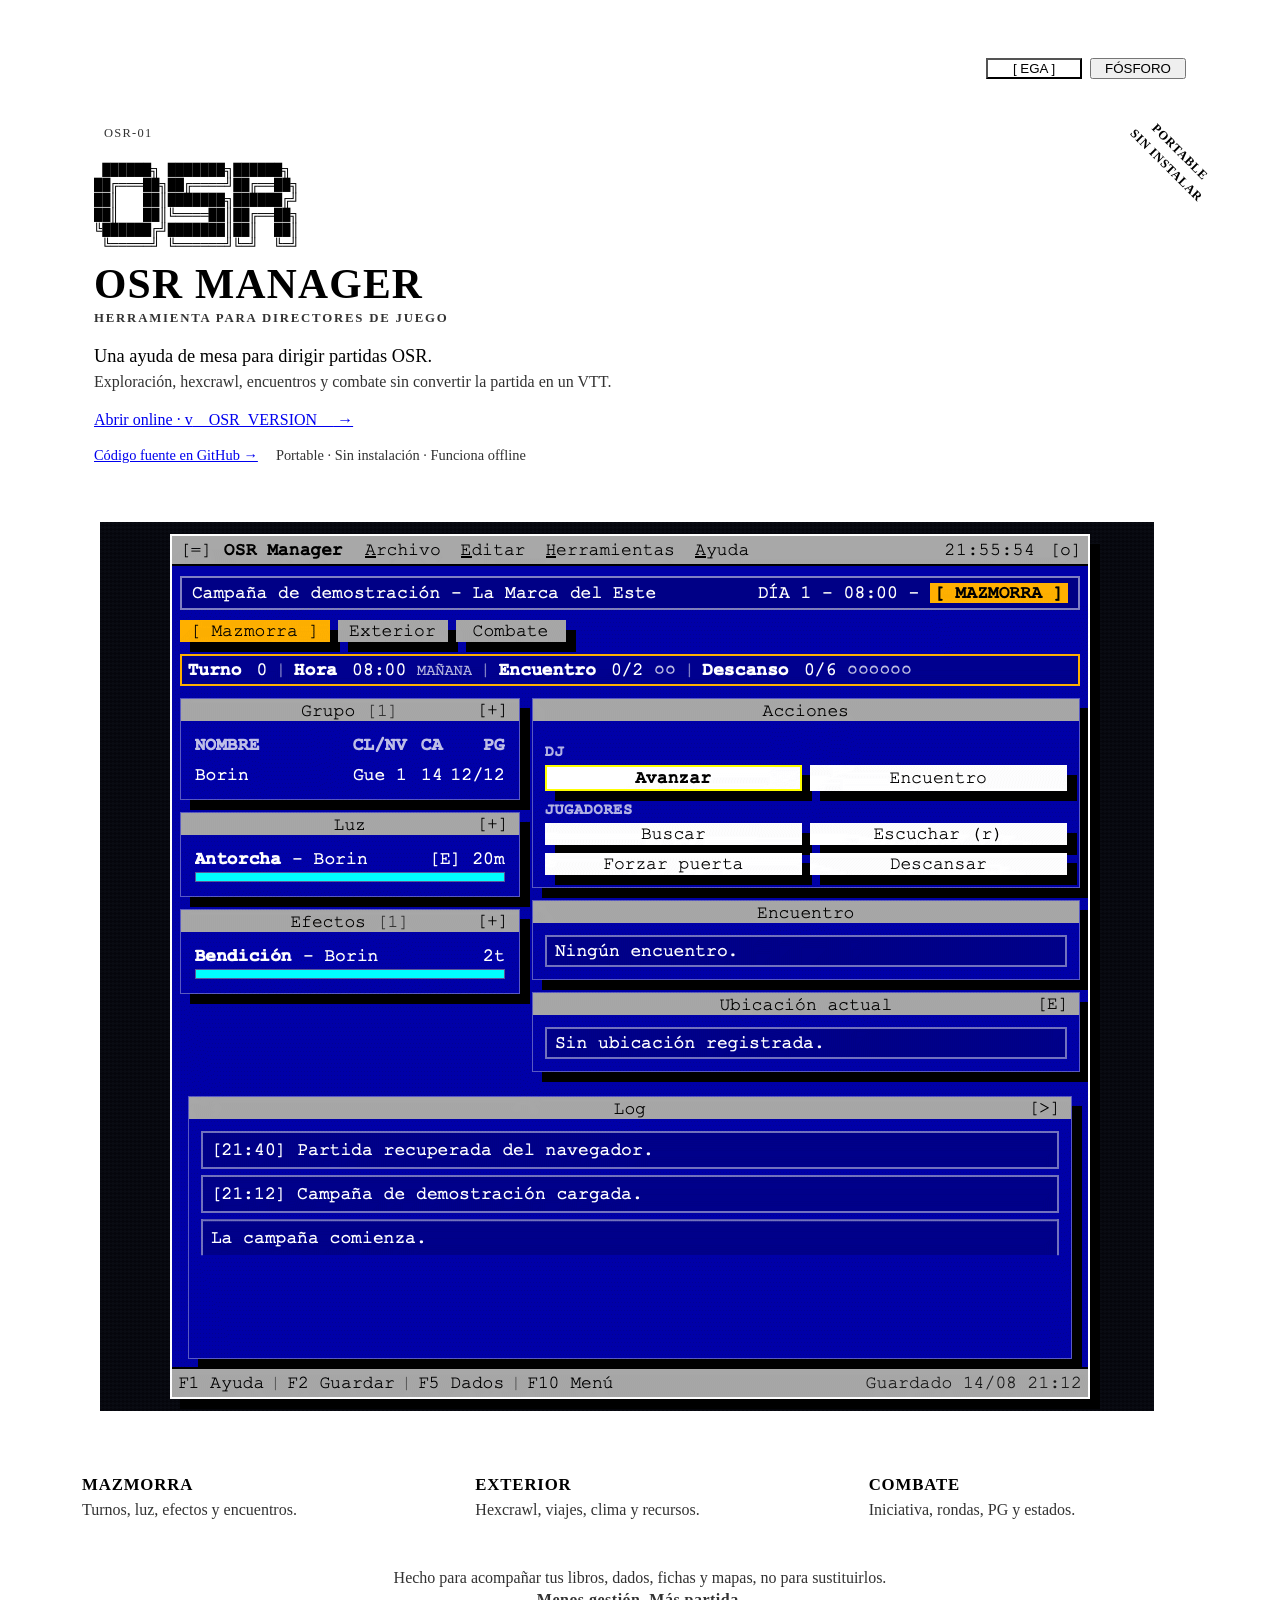
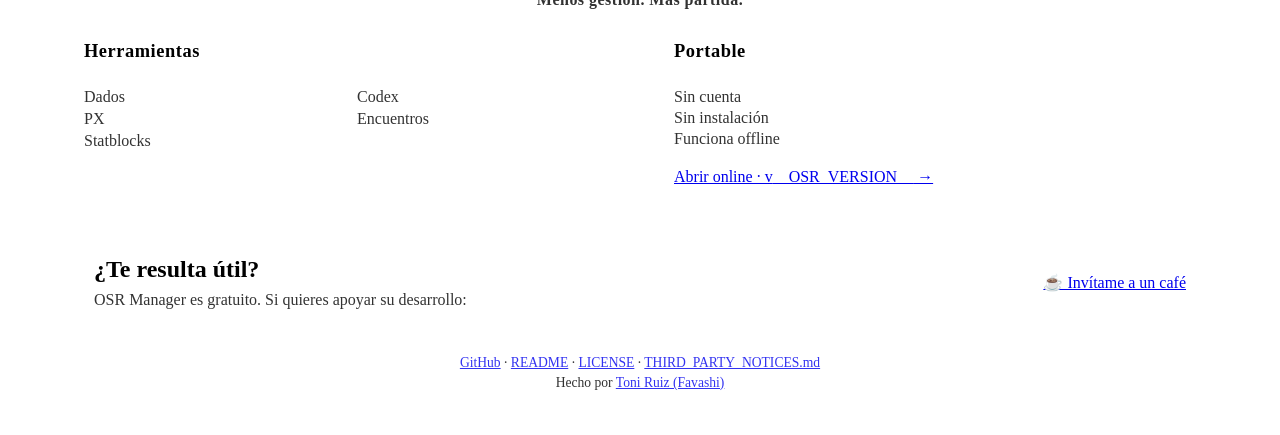
==== site/index.html @ 96caccdf "Statblock Importer, Codex, temas y landing rediseñada - Statblock Importer (js/statblock-parser.js):" ====
<!doctype html>
<html lang="es">
<head>
  <meta charset="utf-8" />
  <meta name="viewport" content="width=device-width, initial-scale=1" />
  <title>OSR Manager</title>
  <meta name="description" content="OSR Manager es una herramienta portable para directores de juego de RPG old-school. Gestiona exploración, hexcrawl, encuentros, combate y recursos desde el navegador, offline y sin instalación." />
  <meta property="og:title" content="OSR Manager" />
  <meta property="og:description" content="Una ayuda de mesa para dirigir partidas OSR. Portable, offline, sin instalación." />
  <meta property="og:type" content="website" />
  <meta property="og:url" content="https://favashi.github.io/osr-manager/" />

  <!-- CSS real de la app (framework TuiCss + variables/temas propios de
       OSR Manager): la landing NO redefine paleta ni componentes, los
       consume directamente. site/css es un symlink a ../css (mismo
       fichero real, cero duplicación) para que esta ruta funcione tanto
       en local (abriendo site/index.html directamente) como en el sitio
       publicado, donde el workflow de Pages copia css/ también a
       ./css/ en la raíz del sitio. -->
  <link rel="stylesheet" href="./css/tui.css" />
  <link rel="stylesheet" href="./css/custom.css" />

  <style>
    /* CSS propio de la landing: SOLO layout/composición. Colores,
       botones, cabeceras de panel y bordes proceden de tui.css/custom.css
       (arriba) vía las mismas variables y clases que usa la aplicación. */

    * { box-sizing: border-box; }

    html { scroll-behavior: smooth; }

    body {
      margin: 0;
      padding: 28px 20px;
      /* Mismo micro-dither DOS/EGA que .app-desktop en custom.css, sobre
         las variables reales (se re-tematiza solo). */
      background-image:
        repeating-linear-gradient(45deg, var(--desktop-tint) 0px, var(--desktop-tint) 1px, transparent 1px, transparent 4px),
        repeating-linear-gradient(-45deg, var(--desktop-tint) 0px, var(--desktop-tint) 1px, transparent 1px, transparent 4px);
      background-size: 4px 4px;
    }

    main { max-width: 1180px; margin: 0 auto; }

    img { max-width: 100%; height: auto; display: block; }

    .footer-row a, .hero-secondary a { text-decoration: underline; }
    a:hover, a:focus-visible { color: var(--focus); }

    /* --- La hoja: un único objeto que estructura toda la página, con el
       mismo marco doble que .tui-fieldset y el fondo real de ventana
       (--app-bg). Las secciones son filas separadas por reglas, no cajas
       sueltas. --- */
    .sheet {
      background: var(--app-bg);
      border: 6px double var(--border);
    }

    .row {
      padding: 30px 44px;
      border-top: 2px solid var(--border);
    }

    .row:first-child { border-top: none; }

    /* Cabecera de sección = misma barra que .tui-panel-header (gris de
       tema, texto oscuro), a sangre con el borde de la fila. */
    .section-title {
      margin: -30px -44px 20px;
      padding: 10px 44px;
      font-size: 1.15em;
      font-weight: bold;
      letter-spacing: 0.03em;
    }

    .lede { margin: 0; opacity: 0.8; }

    .highlight {
      color: var(--focus);
      font-weight: bold;
      letter-spacing: 0.03em;
    }

    .cta-row {
      display: flex;
      flex-wrap: wrap;
      gap: 14px;
      margin: 20px 0 14px;
    }

    /* Oculto por defecto en el fuente: el workflow de Pages quita el
       token "release-only" del atributo class en la copia publicada SOLO
       si ya existe una Release (ver .github/workflows/pages.yml). Sin
       Release todavía, no debe haber un enlace de descarga roto. */
    .release-only { display: none; }

    /* --- Selector de tema: mismo patrón visual que las pestañas de modo
       (.mode-btn), botón real + corchetes vía ::before/::after cuando
       está activo. --- */
    .theme-toggle {
      display: flex;
      justify-content: flex-end;
      gap: 8px;
    }

    .theme-btn { min-width: 96px; }

    .theme-btn.active {
      background: var(--focus) !important;
      color: var(--focus-text) !important;
    }

    .theme-btn.active::before { content: '[ '; }
    .theme-btn.active::after { content: ' ]'; }

    /* --- Hero: portada de módulo, ocupa toda la fila --- */
    .hero {
      position: relative;
      overflow: hidden;
      padding-top: 54px;
    }

    .module-code {
      position: absolute;
      top: 14px;
      left: 44px;
      border: 1px solid var(--border);
      padding: 3px 10px;
      font-size: 0.78em;
      letter-spacing: 0.1em;
      opacity: 0.8;
    }

    .ribbon {
      position: absolute;
      top: 26px;
      right: -58px;
      width: 230px;
      transform: rotate(45deg);
      background: var(--focus);
      color: var(--focus-text);
      text-align: center;
      font-size: 0.78em;
      font-weight: bold;
      letter-spacing: 0.06em;
      line-height: 1.5;
      padding: 5px 0;
      border-top: 2px solid var(--focus-text);
      border-bottom: 2px solid var(--focus-text);
    }

    .logo {
      font-size: 1.05em;
      line-height: 1.1;
      white-space: pre;
      margin: 0 0 10px;
      color: var(--focus);
    }

    h1 {
      margin: 0 0 4px;
      font-size: 2.6em;
      font-weight: bold;
      letter-spacing: 0.03em;
      line-height: 1.05;
    }

    .subtitle-tag {
      text-transform: uppercase;
      letter-spacing: 0.14em;
      font-size: 0.8em;
      font-weight: bold;
      opacity: 0.8;
      margin: 0 0 20px;
    }

    .tagline {
      margin: 0 0 6px;
      font-size: 1.15em;
    }

    .tagline-sub {
      margin: 0;
      max-width: 560px;
      opacity: 0.8;
    }

    .hero-secondary {
      display: flex;
      flex-wrap: wrap;
      align-items: baseline;
      gap: 6px 18px;
      margin: 18px 0 0;
      font-size: 0.9em;
    }

    .version-line { opacity: 0.8; }

    /* --- Captura principal: conectada al Hero, sin margen propio --- */
    .shot-row { padding-top: 22px; padding-bottom: 30px; }

    .shot-frame {
      border: 6px double var(--border);
      padding: 6px;
    }

    .shot-inner { border: 1px solid var(--border); }

    /* --- Modos: fila a todo lo ancho, columnas separadas por líneas.
       Único sitio de la página con color por modo (--mode-*). --- */
    .mode-row { padding: 0; }

    .mode-grid {
      display: grid;
      grid-template-columns: repeat(3, 1fr);
    }

    .mode-col {
      padding: 28px 32px;
      border-left: 2px solid var(--border);
      box-shadow: inset 0 4px 0 0 var(--mode-color);
    }

    .mode-col:first-child { border-left: none; }

    .mode-col h3 {
      margin: 0 0 6px;
      font-size: 1.05em;
      letter-spacing: 0.05em;
      text-transform: uppercase;
      font-weight: bold;
      color: var(--mode-color);
    }

    .mode-col p { margin: 0; opacity: 0.8; }

    .mode-dungeon { --mode-color: var(--mode-dungeon); }
    .mode-wilderness { --mode-color: var(--mode-wilderness); }
    .mode-combat { --mode-color: var(--mode-combat); }

    /* --- Filosofía: franja fina --- */
    .philosophy-row { padding: 22px 44px; text-align: center; }
    .philosophy-row p { margin: 0 0 4px; opacity: 0.8; }
    .philosophy-row p:last-child { margin-bottom: 0; }

    /* --- Herramientas + Portable: unificadas en una sola fila, 2 col --- */
    .split-row { padding: 0; }

    .split-grid {
      display: grid;
      grid-template-columns: 1fr 1fr;
    }

    .split-col { padding: 26px 34px; }

    .split-col + .split-col { border-left: 2px solid var(--border); }

    .split-col .section-title { margin: -26px -34px 16px; padding: 10px 34px; }

    ul.tool-list {
      list-style: none;
      margin: 0;
      padding: 0;
      opacity: 0.8;
      columns: 2;
      column-gap: 24px;
    }

    ul.tool-list li { margin-bottom: 4px; }

    ul.portable-list {
      list-style: none;
      margin: 0 0 4px;
      padding: 0;
      opacity: 0.8;
    }

    ul.portable-list li { margin-bottom: 3px; }

    /* --- Apoya el proyecto --- */
    .support-row {
      display: flex;
      flex-wrap: wrap;
      align-items: center;
      justify-content: space-between;
      gap: 14px;
      border-top: 6px double var(--border);
    }
    .support-text h2 { margin: 0 0 8px; }

    /* --- Footer --- */
    .footer-row { padding: 16px 44px; font-size: 0.85em; text-align: center; }
    .footer-row p { margin: 0 0 4px; opacity: 0.8; }
    .footer-row p:last-child { margin-bottom: 0; }

    @media (max-width: 900px) {
      main { max-width: 100%; }
      .row { padding: 24px 28px; }
      .section-title { margin: -24px -28px 20px; padding: 10px 28px; }
      .split-col { padding: 22px 28px; }
      .split-col .section-title { margin: -22px -28px 16px; padding: 10px 28px; }
      .hero { padding-top: 50px; }
      h1 { font-size: 2.1em; }
      .ribbon { right: -54px; width: 210px; }
    }

    @media (max-width: 760px) {
      .split-grid { grid-template-columns: 1fr; }
      .split-col + .split-col { border-left: none; border-top: 2px solid var(--border); }
      ul.tool-list { columns: 1; }
    }

    @media (max-width: 640px) {
      .mode-grid { grid-template-columns: 1fr; }
      .mode-col { border-left: none; border-top: 2px solid var(--border); }
      .mode-col:first-child { border-top: none; }
      .support-row { flex-direction: column; align-items: flex-start; text-align: left; }
    }

    @media (max-width: 520px) {
      .row { padding: 20px 18px; }
      .section-title { margin: -20px -18px 16px; padding: 8px 18px; }
      .split-col { padding: 18px 18px; }
      .split-col .section-title { margin: -18px -18px 14px; padding: 8px 18px; }
      .hero { padding-top: 46px; }
      h1 { font-size: 1.7em; }
      .module-code { left: 18px; font-size: 0.68em; }
      .ribbon { top: 18px; right: -60px; width: 190px; font-size: 0.68em; }
      .cta-row { flex-direction: column; align-items: stretch; }
      .cta-row .tui-button { text-align: center; }
      .theme-toggle { justify-content: center; }
    }
  </style>

  <script>
    // Aplica el tema guardado antes del primer pintado (mismo patrón e
    // idéntica clave de localStorage que index.html; landing y app
    // comparten origen en el sitio publicado, así que comparten
    // preferencia). No sincroniza con la copia portable (file://):
    // localStorage es propio de cada origen.
    (function () {
      var VALID_THEMES = ['ega-blue', 'amber', 'green', 'mono', 'cga', 'phosphor'];
      try {
        var raw = localStorage.getItem('osr-manager-preferences');
        var theme = raw ? JSON.parse(raw).theme : null;
        document.documentElement.dataset.theme = VALID_THEMES.indexOf(theme) !== -1 ? theme : 'ega-blue';
      } catch (error) {
        document.documentElement.dataset.theme = 'ega-blue';
      }
    })();
  </script>
</head>
<body>
  <main>
    <div class="sheet">

      <div class="row">
        <div class="theme-toggle" role="group" aria-label="Tema visual">
          <button type="button" class="tui-button white-168 theme-btn" data-theme-choice="ega-blue">EGA</button>
          <button type="button" class="tui-button white-168 theme-btn" data-theme-choice="phosphor">FÓSFORO</button>
        </div>
      </div>

      <div class="row hero">
        <div class="module-code">OSR-01</div>
        <div class="ribbon">PORTABLE<br />SIN INSTALAR</div>

        <pre class="logo"> ██████╗ ███████╗██████╗
██╔═══██╗██╔════╝██╔══██╗
██║   ██║███████╗██████╔╝
██║   ██║╚════██║██╔══██╗
╚██████╔╝███████║██║  ██║
 ╚═════╝ ╚══════╝╚═╝  ╚═╝</pre>
        <h1>OSR MANAGER</h1>
        <p class="subtitle-tag">Herramienta para directores de juego</p>
        <p class="tagline">Una ayuda de mesa para dirigir partidas OSR.</p>
        <p class="tagline-sub">Exploración, hexcrawl, encuentros y combate sin convertir la partida en un VTT.</p>

        <div class="cta-row">
          <a class="tui-button white-255 black-255-text btn-primary" href="./app/">Abrir online · v<span>__OSR_VERSION__</span> →</a>
          <a class="tui-button white-255 black-255-text release-only" href="https://github.com/Favashi/osr-manager/releases/latest/download/osr-manager.zip">Descargar ZIP · v<span>__OSR_VERSION__</span> ↓</a>
        </div>
        <p class="hero-secondary">
          <a href="https://github.com/Favashi/osr-manager">Código fuente en GitHub →</a>
          <span class="version-line">Portable · Sin instalación · Funciona offline</span>
        </p>
      </div>

      <div class="row shot-row">
        <div class="shot-frame">
          <div class="shot-inner">
            <img src="./screenshots/mazmorra.png" alt="OSR Manager en modo Mazmorra, mostrando turno, luz, efectos y encuentro" loading="lazy" />
          </div>
        </div>
      </div>

      <div class="row mode-row">
        <div class="mode-grid">
          <div class="mode-col mode-dungeon">
            <h3>Mazmorra</h3>
            <p>Turnos, luz, efectos y encuentros.</p>
          </div>
          <div class="mode-col mode-wilderness">
            <h3>Exterior</h3>
            <p>Hexcrawl, viajes, clima y recursos.</p>
          </div>
          <div class="mode-col mode-combat">
            <h3>Combate</h3>
            <p>Iniciativa, rondas, PG y estados.</p>
          </div>
        </div>
      </div>

      <div class="row philosophy-row">
        <p>Hecho para acompañar tus libros, dados, fichas y mapas, no para sustituirlos.</p>
        <p class="highlight">Menos gestión. Más partida.</p>
      </div>

      <div class="row split-row">
        <div class="split-grid">
          <div class="split-col">
            <h2 class="tui-panel-header section-title">Herramientas</h2>
            <ul class="tool-list">
              <li>Dados</li>
              <li>PX</li>
              <li>Statblocks</li>
              <li>Codex</li>
              <li>Encuentros</li>
            </ul>
          </div>
          <div class="split-col">
            <h2 class="tui-panel-header section-title">Portable</h2>
            <ul class="portable-list">
              <li>Sin cuenta</li>
              <li>Sin instalación</li>
              <li>Funciona offline</li>
            </ul>
            <div class="cta-row">
              <a class="tui-button white-255 black-255-text btn-primary" href="./app/">Abrir online · v<span>__OSR_VERSION__</span> →</a>
              <a class="tui-button white-255 black-255-text release-only" href="https://github.com/Favashi/osr-manager/releases/latest/download/osr-manager.zip">Descargar ZIP · v<span>__OSR_VERSION__</span> ↓</a>
            </div>
          </div>
        </div>
      </div>

      <div class="row support-row">
        <div class="support-text">
          <h2>¿Te resulta útil?</h2>
          <p class="lede">OSR Manager es gratuito. Si quieres apoyar su desarrollo:</p>
        </div>
        <a class="tui-button white-255 black-255-text" href="https://buymeacoffee.com/toniruiz">☕ Invítame a un café</a>
      </div>

      <div class="row footer-row">
        <p><a href="https://github.com/Favashi/osr-manager">GitHub</a> · <a href="https://github.com/Favashi/osr-manager/blob/main/README.md">README</a> · <a href="https://github.com/Favashi/osr-manager/blob/main/LICENSE">LICENSE</a> · <a href="https://github.com/Favashi/osr-manager/blob/main/THIRD_PARTY_NOTICES.md">THIRD_PARTY_NOTICES.md</a></p>
        <p>Hecho por <a href="https://github.com/Favashi">Toni Ruiz (Favashi)</a></p>
      </div>

    </div>
  </main>

  <script>
    (function () {
      var PREFERENCES_KEY = 'osr-manager-preferences';

      function loadPreferences() {
        try {
          var raw = localStorage.getItem(PREFERENCES_KEY);
          return raw ? JSON.parse(raw) : {};
        } catch (error) {
          return {};
        }
      }

      function savePreferences(preferences) {
        try {
          localStorage.setItem(PREFERENCES_KEY, JSON.stringify(preferences || {}));
        } catch (error) {
          // localStorage puede no estar disponible (privado/bloqueado): el
          // toggle sigue funcionando para esta visita, solo no persiste.
        }
      }

      function applyTheme(themeId) {
        document.documentElement.dataset.theme = themeId;
        var buttons = document.querySelectorAll('.theme-btn');
        for (var i = 0; i < buttons.length; i++) {
          var isActive = buttons[i].getAttribute('data-theme-choice') === themeId;
          buttons[i].classList.toggle('active', isActive);
        }
      }

      var toggleButtons = document.querySelectorAll('.theme-btn');
      for (var i = 0; i < toggleButtons.length; i++) {
        toggleButtons[i].addEventListener('click', function () {
          var themeId = this.getAttribute('data-theme-choice');
          var preferences = loadPreferences();
          preferences.theme = themeId;
          savePreferences(preferences);
          applyTheme(themeId);
        });
      }

      applyTheme(document.documentElement.dataset.theme);
    })();
  </script>
</body>
</html>
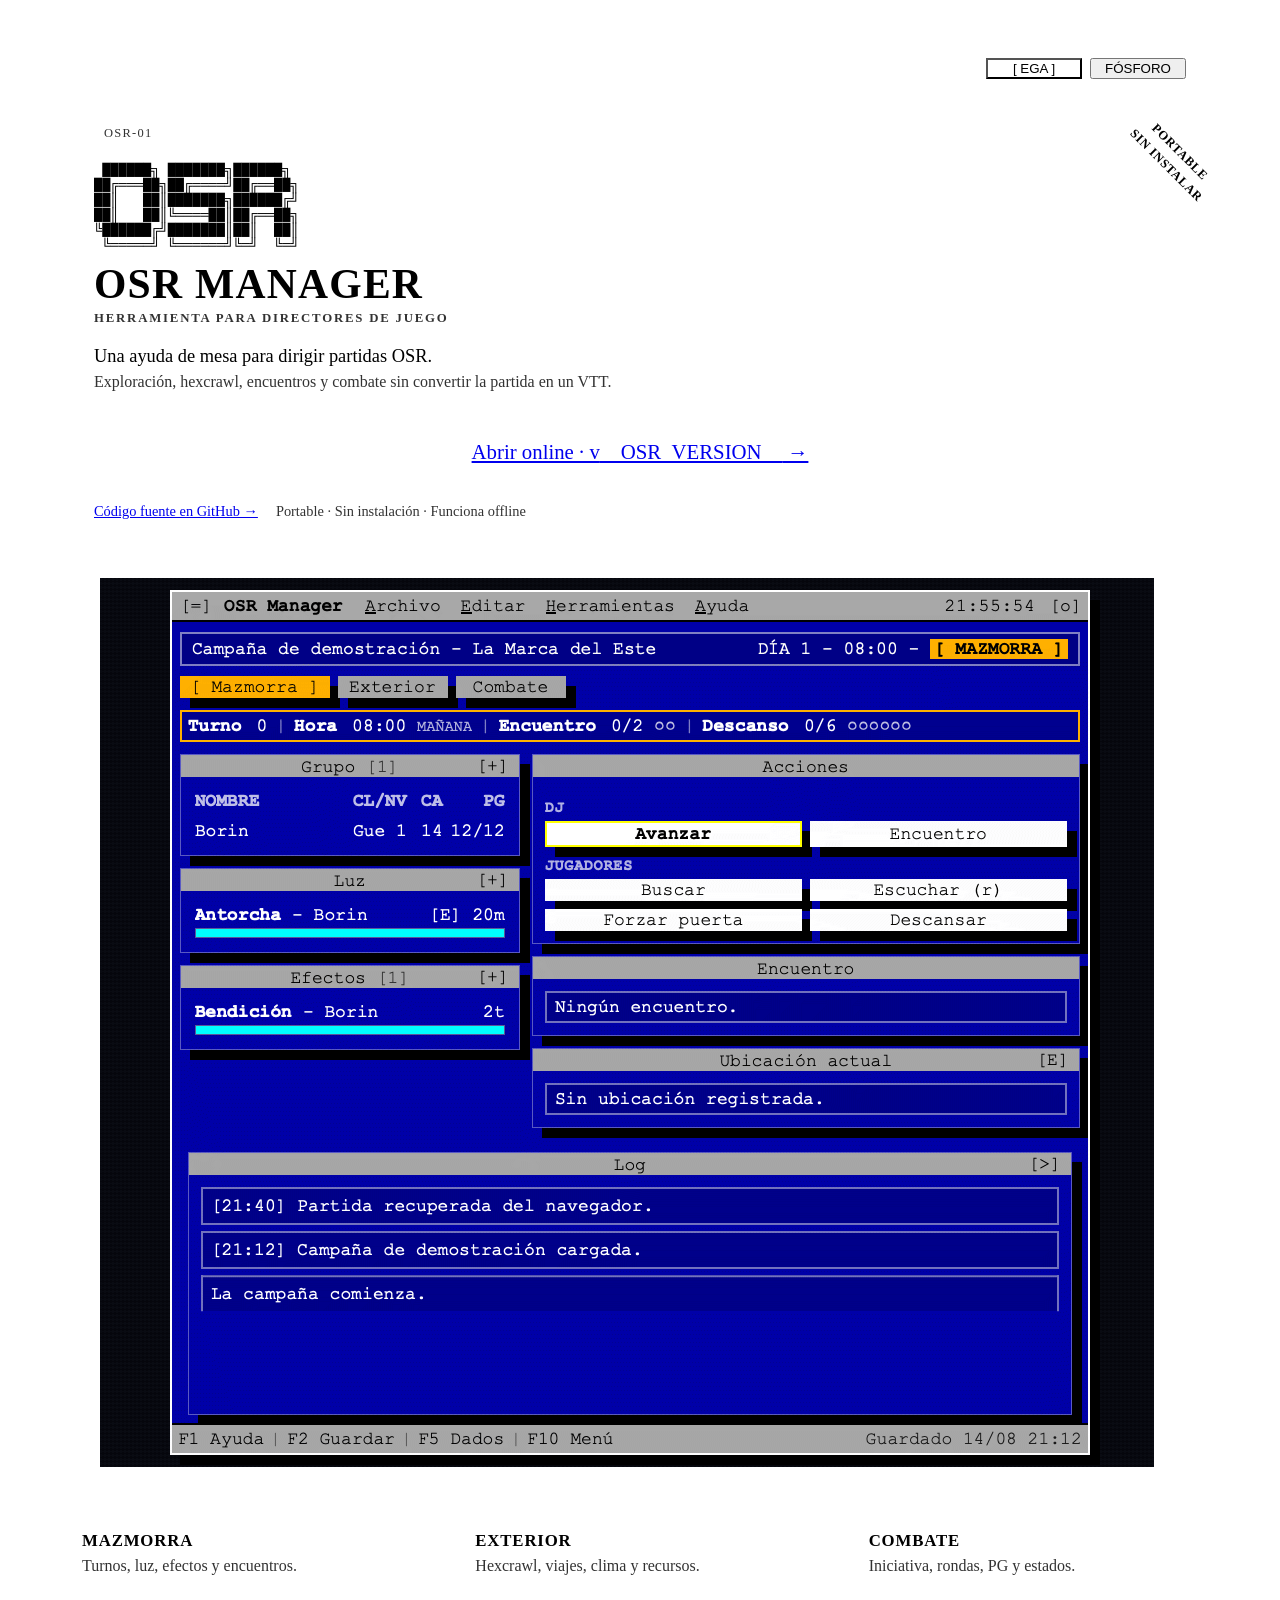
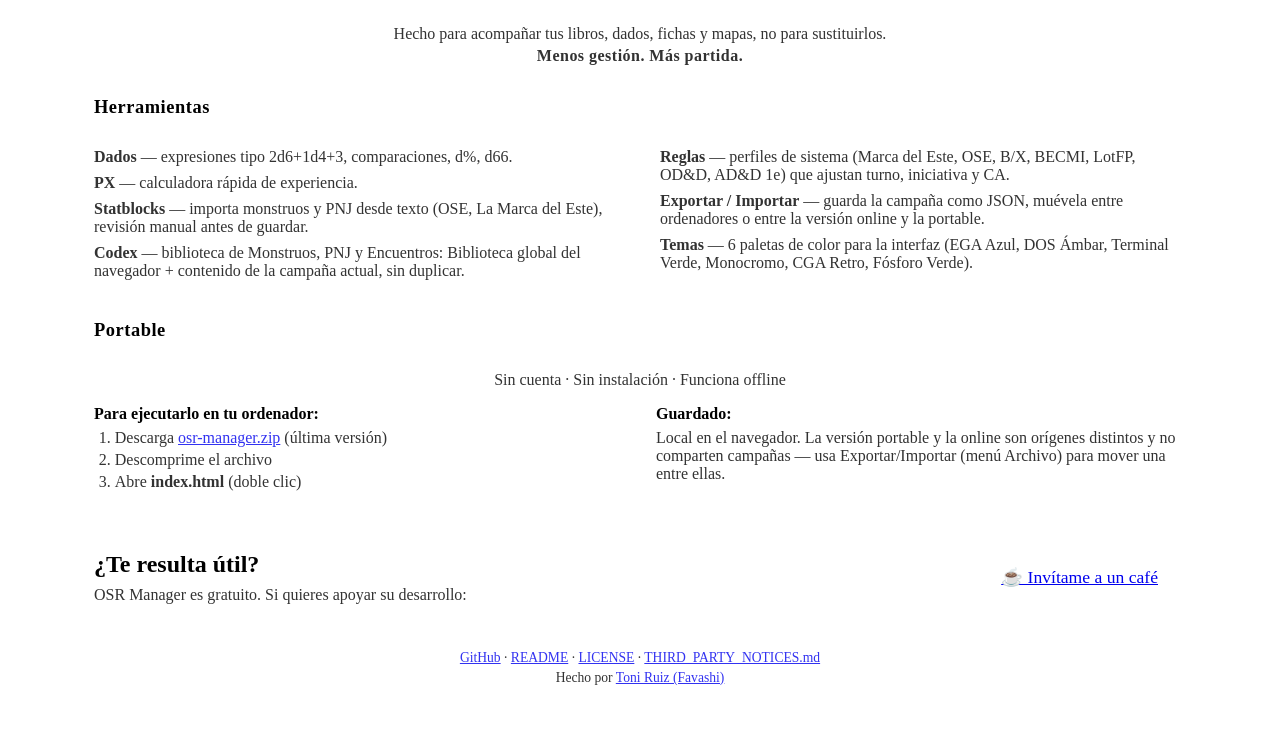
==== commit 9eb797b2: "Simplifica el input de versión del workflow y pule la landing - El workflow ya no pide la versión a " ====
--- a/site/index.html
+++ b/site/index.html
@@ -44,7 +44,7 @@
 
     img { max-width: 100%; height: auto; display: block; }
 
-    .footer-row a, .hero-secondary a { text-decoration: underline; }
+    .footer-row a, .hero-secondary a, .portable-steps a { text-decoration: underline; }
     a:hover, a:focus-visible { color: var(--focus); }
 
     /* --- La hoja: un único objeto que estructura toda la página, con el
@@ -84,8 +84,14 @@
     .cta-row {
       display: flex;
       flex-wrap: wrap;
-      gap: 14px;
-      margin: 20px 0 14px;
+      justify-content: center;
+      gap: 40px;
+      margin: 30px 0 20px;
+    }
+
+    .hero .cta-row .tui-button {
+      padding: 19px 36px;
+      font-size: 1.3em;
     }
 
     /* Oculto por defecto en el fuente: el workflow de Pages quita el
@@ -243,39 +249,60 @@
     .philosophy-row p { margin: 0 0 4px; opacity: 0.8; }
     .philosophy-row p:last-child { margin-bottom: 0; }
 
-    /* --- Herramientas + Portable: unificadas en una sola fila, 2 col --- */
-    .split-row { padding: 0; }
-
-    .split-grid {
-      display: grid;
-      grid-template-columns: 1fr 1fr;
-    }
-
-    .split-col { padding: 26px 34px; }
-
-    .split-col + .split-col { border-left: 2px solid var(--border); }
-
-    .split-col .section-title { margin: -26px -34px 16px; padding: 10px 34px; }
-
+    /* --- Herramientas y Portable: filas independientes, cada una a su
+       propia altura (evita el desequilibrio de forzarlas a 2 columnas
+       de igual alto con contenido de longitud distinta). --- */
     ul.tool-list {
       list-style: none;
       margin: 0;
       padding: 0;
+      columns: 2;
+      column-gap: 40px;
+    }
+
+    ul.tool-list li {
+      margin-bottom: 8px;
       opacity: 0.8;
-      columns: 2;
-      column-gap: 24px;
-    }
-
-    ul.tool-list li { margin-bottom: 4px; }
-
-    ul.portable-list {
-      list-style: none;
-      margin: 0 0 4px;
-      padding: 0;
+      break-inside: avoid;
+    }
+
+    ul.tool-list li:last-child { margin-bottom: 0; }
+
+    ul.tool-list strong { opacity: 1; }
+
+    .portable-badges {
+      margin: 0 0 16px;
       opacity: 0.8;
-    }
-
-    ul.portable-list li { margin-bottom: 3px; }
+      text-align: center;
+    }
+
+    .portable-steps-label {
+      margin: 0 0 6px;
+      font-weight: bold;
+    }
+
+    ol.portable-steps {
+      margin: 0;
+      padding-left: 1.3em;
+      opacity: 0.8;
+    }
+
+    ol.portable-steps li { margin-bottom: 4px; }
+    ol.portable-steps li:last-child { margin-bottom: 0; }
+
+    ol.portable-steps code {
+      font-family: inherit;
+      font-weight: bold;
+      opacity: 1;
+    }
+
+    .portable-grid {
+      display: grid;
+      grid-template-columns: 1fr 1fr;
+      gap: 32px;
+    }
+
+    .portable-grid .lede { opacity: 0.8; }
 
     /* --- Apoya el proyecto --- */
     .support-row {
@@ -288,6 +315,14 @@
     }
     .support-text h2 { margin: 0 0 8px; }
 
+    .support-row .tui-button {
+      /* Encoge de forma fluida al estrechar el viewport, para quedarse
+         en la misma línea que el texto el mayor tiempo posible — solo
+         cae a su propia línea centrada en el apilado móvil (≤640px). */
+      padding: clamp(9px, 1.8vw, 14px) clamp(16px, 3vw, 28px);
+      font-size: clamp(0.85em, 1.6vw + 0.5em, 1.1em);
+    }
+
     /* --- Footer --- */
     .footer-row { padding: 16px 44px; font-size: 0.85em; text-align: center; }
     .footer-row p { margin: 0 0 4px; opacity: 0.8; }
@@ -297,37 +332,33 @@
       main { max-width: 100%; }
       .row { padding: 24px 28px; }
       .section-title { margin: -24px -28px 20px; padding: 10px 28px; }
-      .split-col { padding: 22px 28px; }
-      .split-col .section-title { margin: -22px -28px 16px; padding: 10px 28px; }
       .hero { padding-top: 50px; }
       h1 { font-size: 2.1em; }
       .ribbon { right: -54px; width: 210px; }
     }
 
     @media (max-width: 760px) {
-      .split-grid { grid-template-columns: 1fr; }
-      .split-col + .split-col { border-left: none; border-top: 2px solid var(--border); }
       ul.tool-list { columns: 1; }
+      .portable-grid { grid-template-columns: 1fr; gap: 20px; }
     }
 
     @media (max-width: 640px) {
       .mode-grid { grid-template-columns: 1fr; }
       .mode-col { border-left: none; border-top: 2px solid var(--border); }
       .mode-col:first-child { border-top: none; }
-      .support-row { flex-direction: column; align-items: flex-start; text-align: left; }
+      .support-row { flex-direction: column; align-items: center; text-align: center; }
     }
 
     @media (max-width: 520px) {
       .row { padding: 20px 18px; }
       .section-title { margin: -20px -18px 16px; padding: 8px 18px; }
-      .split-col { padding: 18px 18px; }
-      .split-col .section-title { margin: -18px -18px 14px; padding: 8px 18px; }
       .hero { padding-top: 46px; }
       h1 { font-size: 1.7em; }
       .module-code { left: 18px; font-size: 0.68em; }
       .ribbon { top: 18px; right: -60px; width: 190px; font-size: 0.68em; }
       .cta-row { flex-direction: column; align-items: stretch; }
       .cta-row .tui-button { text-align: center; }
+      .hero .cta-row .tui-button { padding: 16px 20px; font-size: 1.1em; }
       .theme-toggle { justify-content: center; }
     }
   </style>
@@ -416,29 +447,34 @@
         <p class="highlight">Menos gestión. Más partida.</p>
       </div>
 
-      <div class="row split-row">
-        <div class="split-grid">
-          <div class="split-col">
-            <h2 class="tui-panel-header section-title">Herramientas</h2>
-            <ul class="tool-list">
-              <li>Dados</li>
-              <li>PX</li>
-              <li>Statblocks</li>
-              <li>Codex</li>
-              <li>Encuentros</li>
-            </ul>
+      <div class="row">
+        <h2 class="tui-panel-header section-title">Herramientas</h2>
+        <ul class="tool-list">
+          <li><strong>Dados</strong> — expresiones tipo 2d6+1d4+3, comparaciones, d%, d66.</li>
+          <li><strong>PX</strong> — calculadora rápida de experiencia.</li>
+          <li><strong>Statblocks</strong> — importa monstruos y PNJ desde texto (OSE, La Marca del Este), revisión manual antes de guardar.</li>
+          <li><strong>Codex</strong> — biblioteca de Monstruos, PNJ y Encuentros: Biblioteca global del navegador + contenido de la campaña actual, sin duplicar.</li>
+          <li><strong>Reglas</strong> — perfiles de sistema (Marca del Este, OSE, B/X, BECMI, LotFP, OD&amp;D, AD&amp;D 1e) que ajustan turno, iniciativa y CA.</li>
+          <li><strong>Exportar / Importar</strong> — guarda la campaña como JSON, muévela entre ordenadores o entre la versión online y la portable.</li>
+          <li><strong>Temas</strong> — 6 paletas de color para la interfaz (EGA Azul, DOS Ámbar, Terminal Verde, Monocromo, CGA Retro, Fósforo Verde).</li>
+        </ul>
+      </div>
+
+      <div class="row">
+        <h2 class="tui-panel-header section-title">Portable</h2>
+        <p class="portable-badges">Sin cuenta · Sin instalación · Funciona offline</p>
+        <div class="portable-grid">
+          <div>
+            <p class="portable-steps-label">Para ejecutarlo en tu ordenador:</p>
+            <ol class="portable-steps">
+              <li>Descarga <a href="https://github.com/Favashi/osr-manager/releases">osr-manager.zip</a> (última versión)</li>
+              <li>Descomprime el archivo</li>
+              <li>Abre <code>index.html</code> (doble clic)</li>
+            </ol>
           </div>
-          <div class="split-col">
-            <h2 class="tui-panel-header section-title">Portable</h2>
-            <ul class="portable-list">
-              <li>Sin cuenta</li>
-              <li>Sin instalación</li>
-              <li>Funciona offline</li>
-            </ul>
-            <div class="cta-row">
-              <a class="tui-button white-255 black-255-text btn-primary" href="./app/">Abrir online · v<span>__OSR_VERSION__</span> →</a>
-              <a class="tui-button white-255 black-255-text release-only" href="https://github.com/Favashi/osr-manager/releases/latest/download/osr-manager.zip">Descargar ZIP · v<span>__OSR_VERSION__</span> ↓</a>
-            </div>
+          <div>
+            <p class="portable-steps-label">Guardado:</p>
+            <p class="lede">Local en el navegador. La versión portable y la online son orígenes distintos y no comparten campañas — usa Exportar/Importar (menú Archivo) para mover una entre ellas.</p>
           </div>
         </div>
       </div>
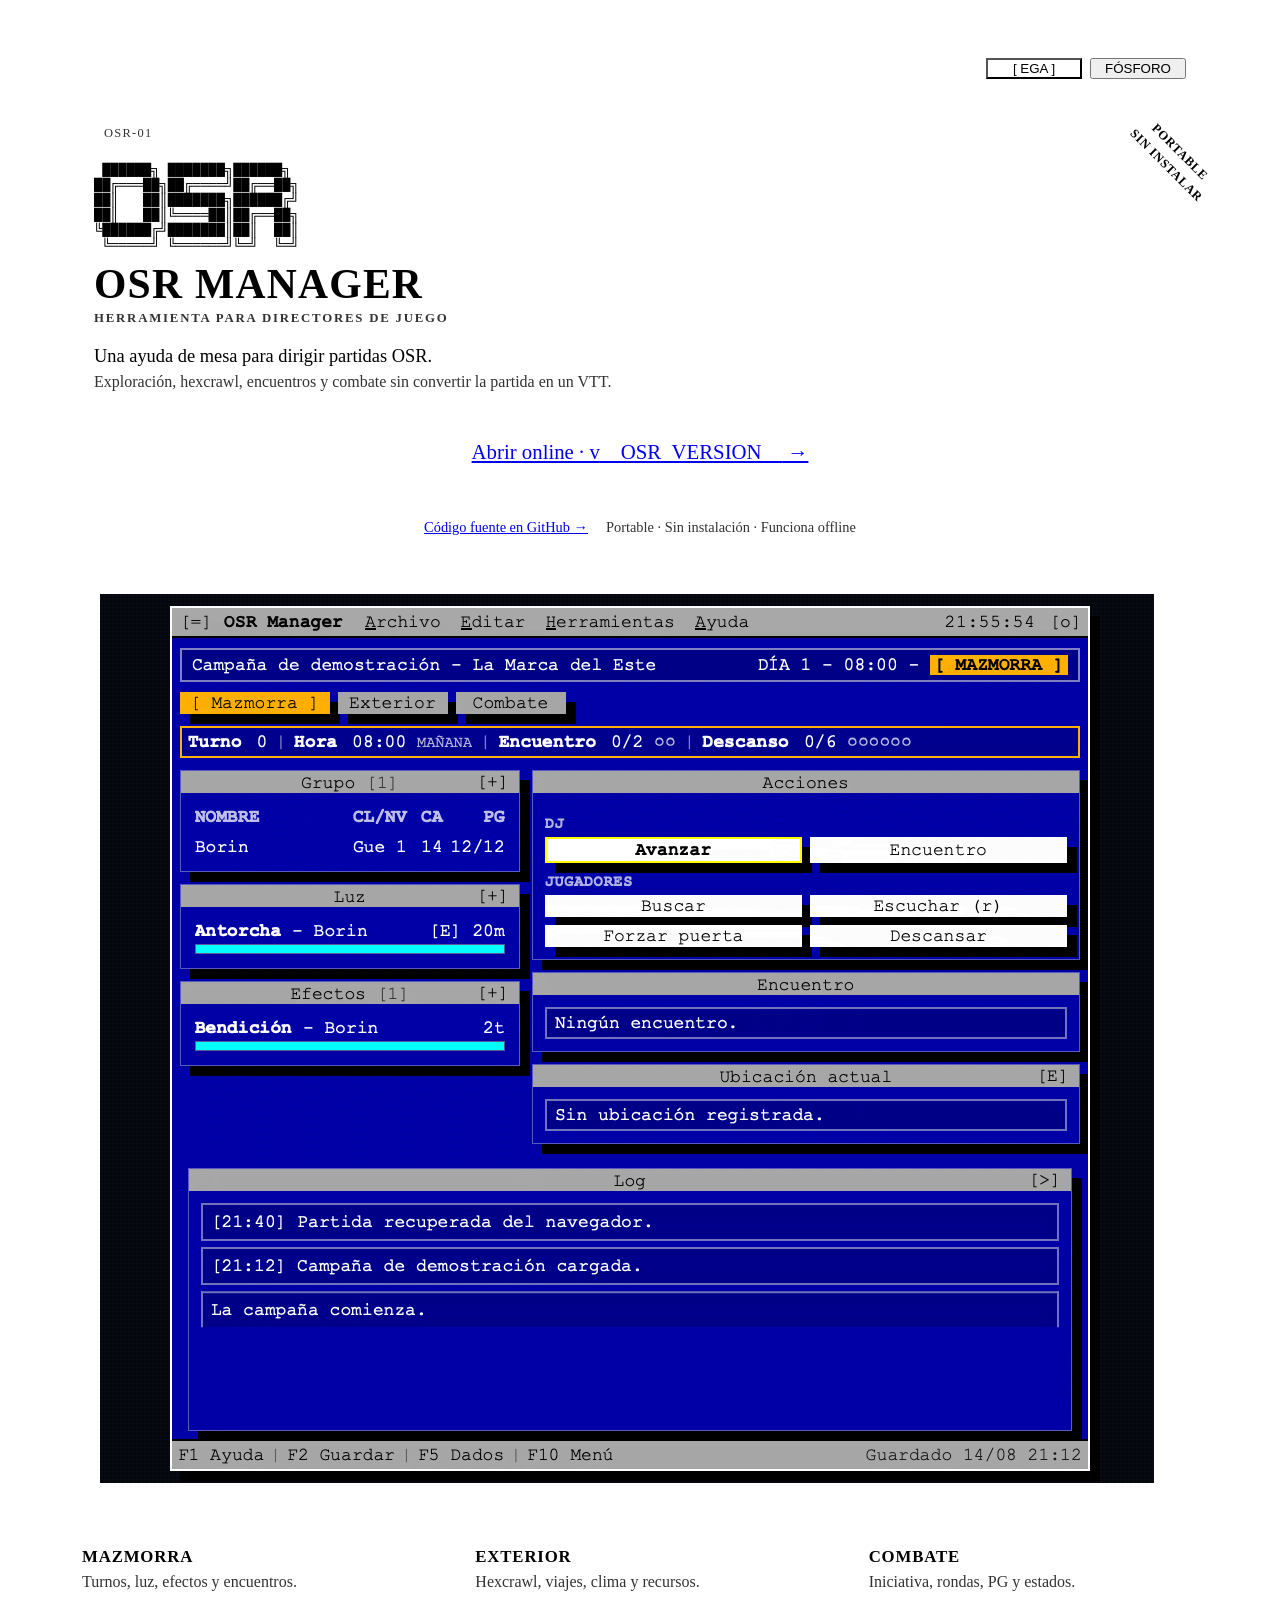
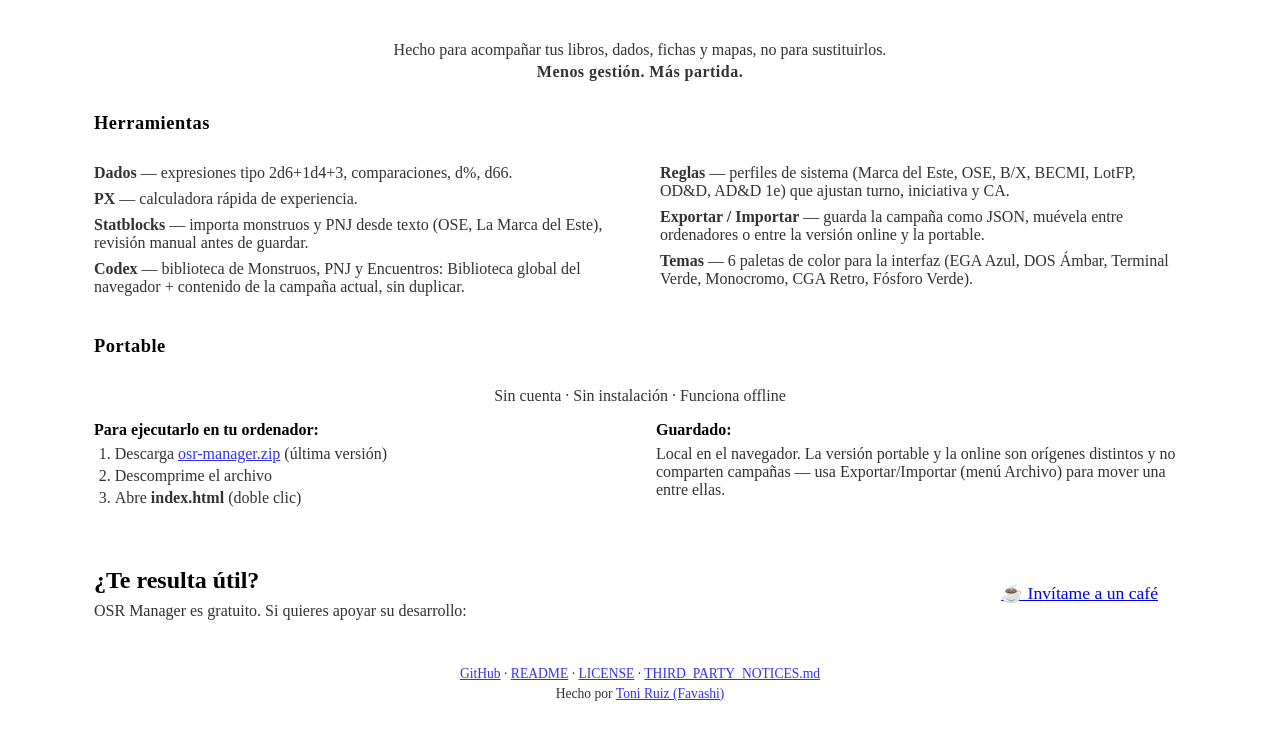
==== commit 6d1f2711: "Separa y centra el enlace de GitHub y la línea de portable en el hero" ====
--- a/site/index.html
+++ b/site/index.html
@@ -194,9 +194,10 @@
     .hero-secondary {
       display: flex;
       flex-wrap: wrap;
+      justify-content: center;
       align-items: baseline;
       gap: 6px 18px;
-      margin: 18px 0 0;
+      margin: 36px 0 0;
       font-size: 0.9em;
     }
 
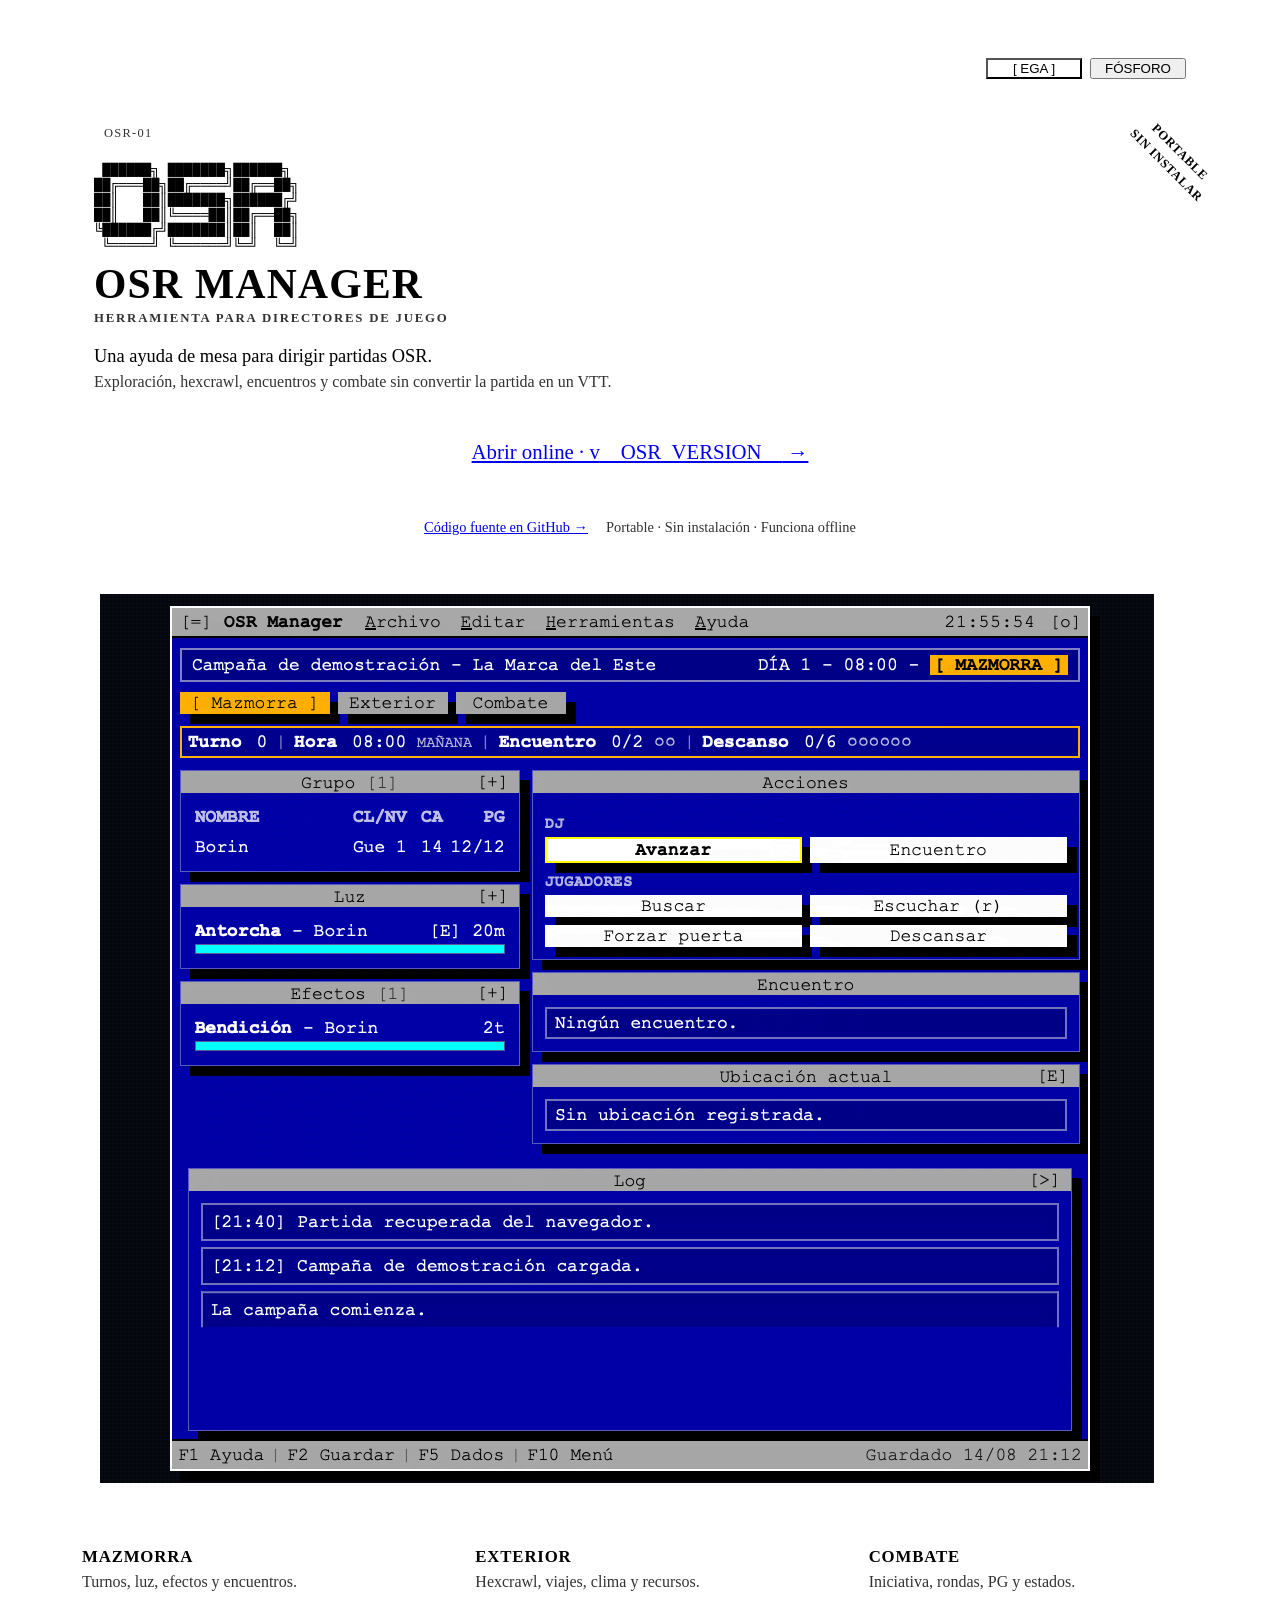
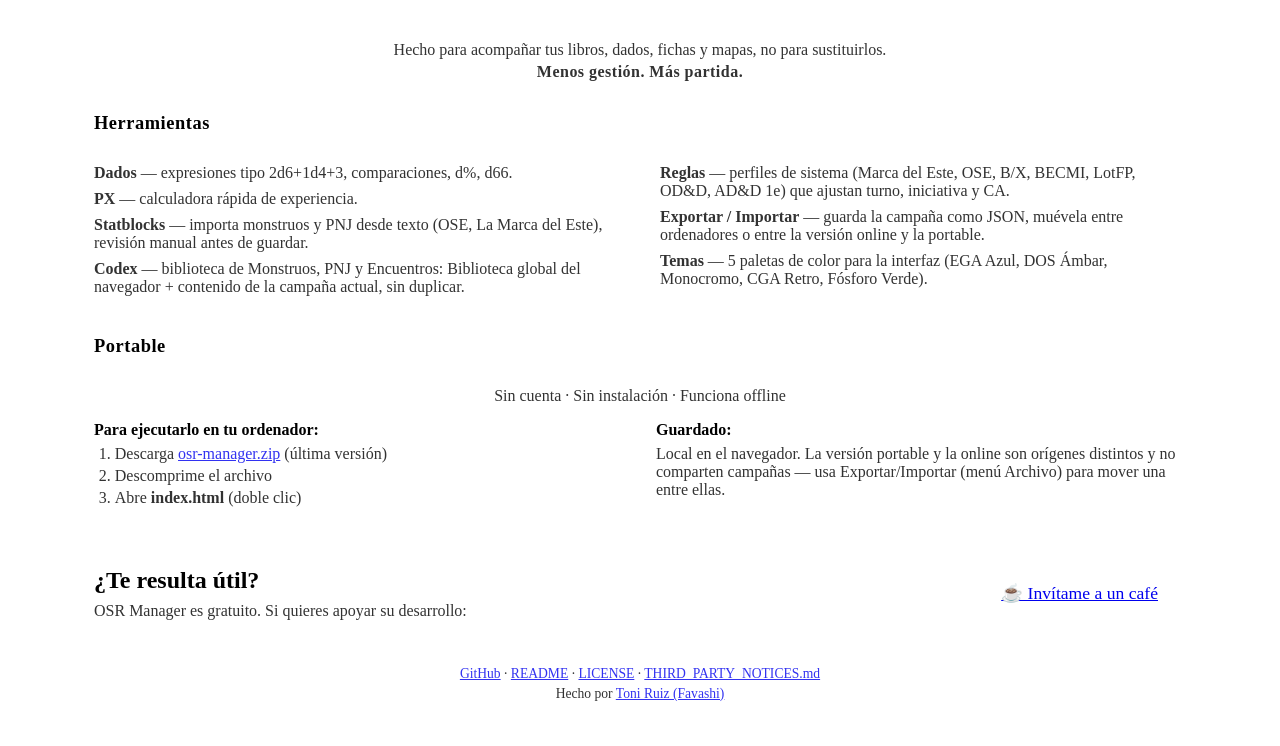
==== commit d158e690: "Adapta la app a móvil, tema Fósforo Verde, scanlines y sube a 0.4.0 - Menú superior y barra de atajo" ====
--- a/site/index.html
+++ b/site/index.html
@@ -371,7 +371,7 @@
     // preferencia). No sincroniza con la copia portable (file://):
     // localStorage es propio de cada origen.
     (function () {
-      var VALID_THEMES = ['ega-blue', 'amber', 'green', 'mono', 'cga', 'phosphor'];
+      var VALID_THEMES = ['ega-blue', 'amber', 'mono', 'cga', 'phosphor'];
       try {
         var raw = localStorage.getItem('osr-manager-preferences');
         var theme = raw ? JSON.parse(raw).theme : null;
@@ -457,7 +457,7 @@
           <li><strong>Codex</strong> — biblioteca de Monstruos, PNJ y Encuentros: Biblioteca global del navegador + contenido de la campaña actual, sin duplicar.</li>
           <li><strong>Reglas</strong> — perfiles de sistema (Marca del Este, OSE, B/X, BECMI, LotFP, OD&amp;D, AD&amp;D 1e) que ajustan turno, iniciativa y CA.</li>
           <li><strong>Exportar / Importar</strong> — guarda la campaña como JSON, muévela entre ordenadores o entre la versión online y la portable.</li>
-          <li><strong>Temas</strong> — 6 paletas de color para la interfaz (EGA Azul, DOS Ámbar, Terminal Verde, Monocromo, CGA Retro, Fósforo Verde).</li>
+          <li><strong>Temas</strong> — 5 paletas de color para la interfaz (EGA Azul, DOS Ámbar, Monocromo, CGA Retro, Fósforo Verde).</li>
         </ul>
       </div>
 
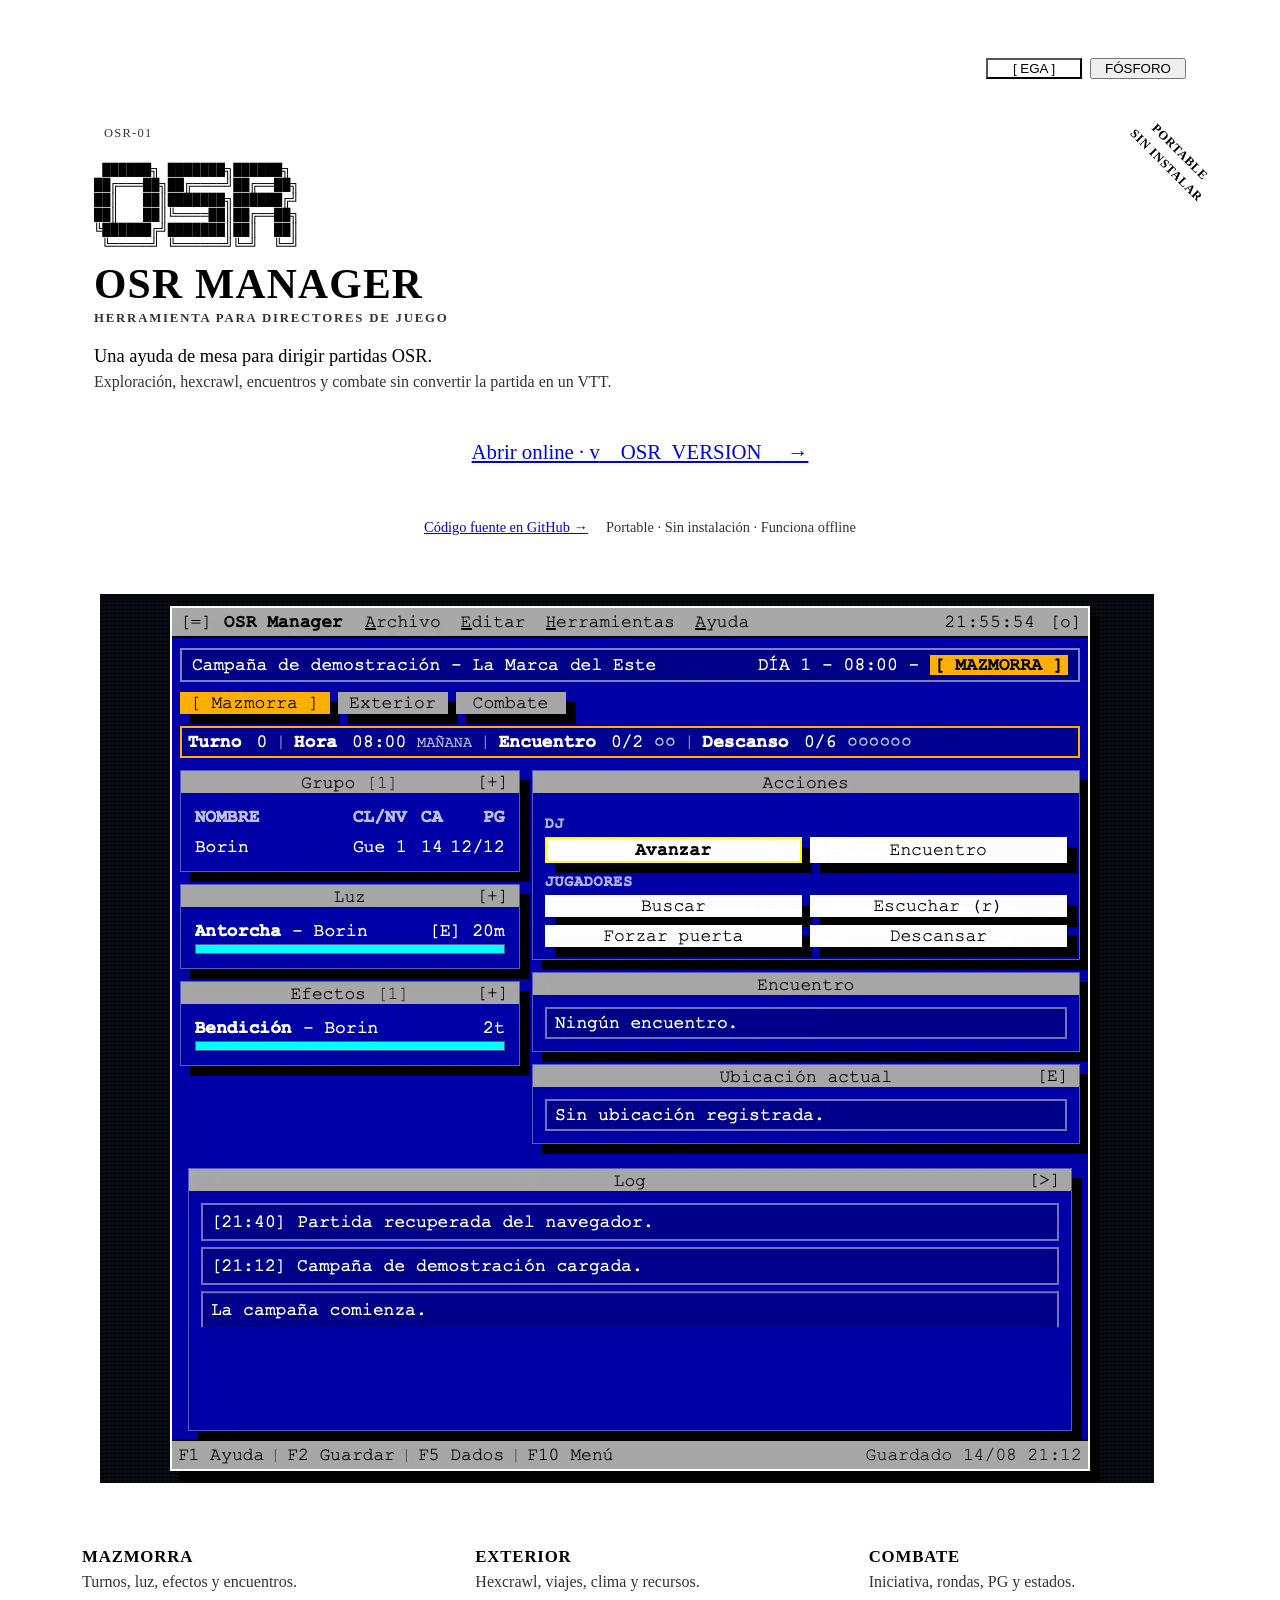
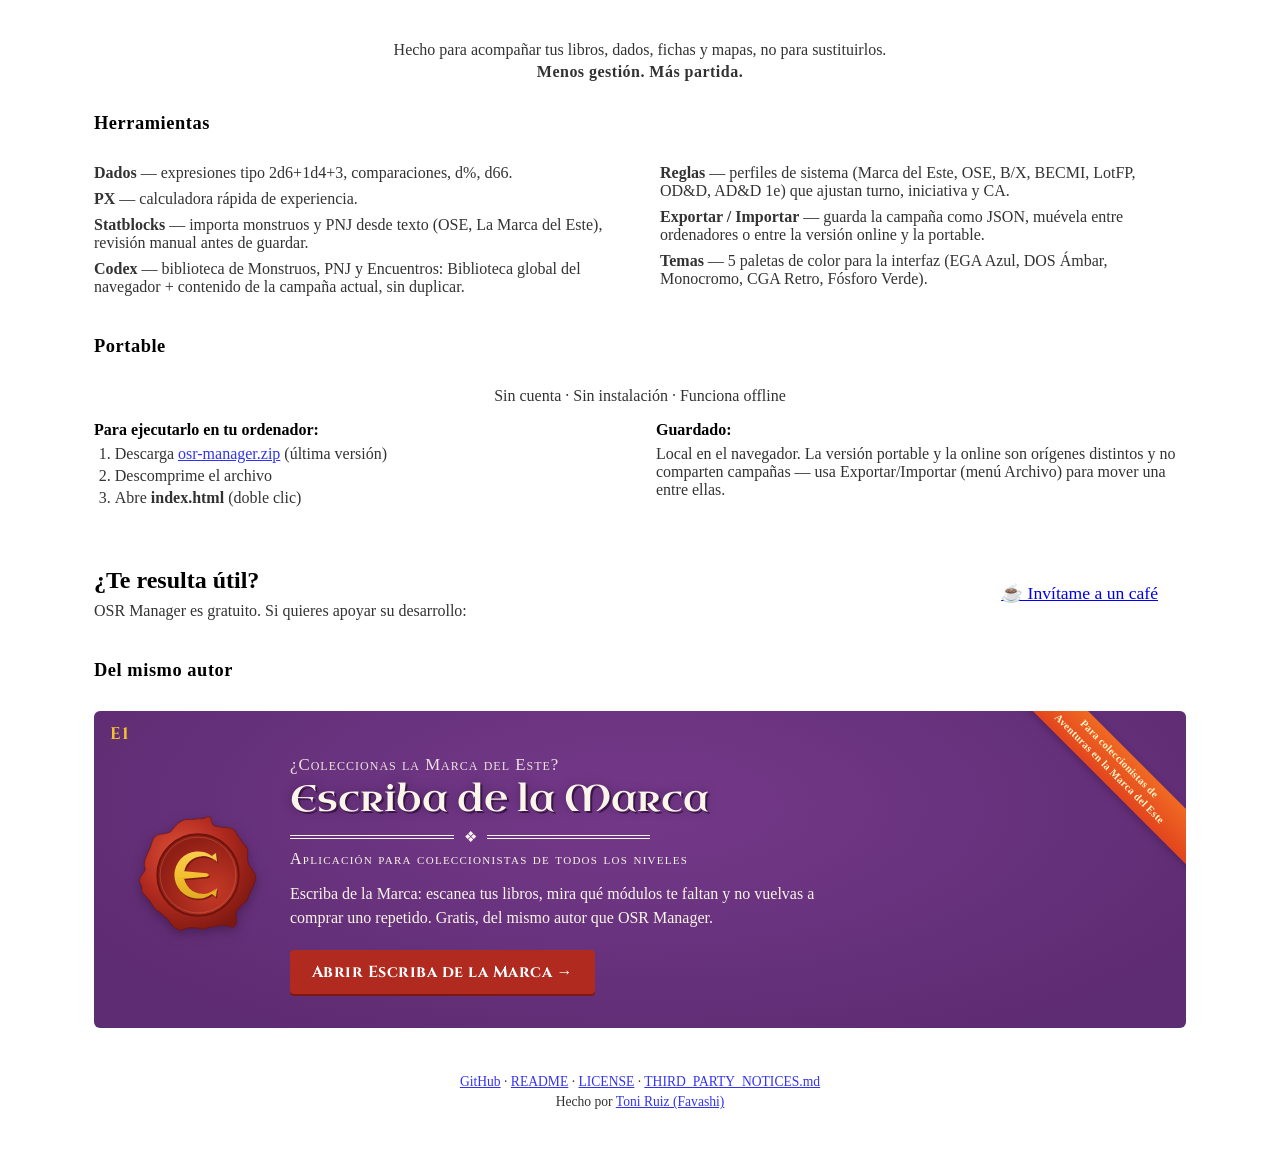
==== commit 98c3aba3: "Añade banner de Escriba de la Marca en la landing Sección «Del mismo autor» con el estilo de portada" ====
--- a/site/index.html
+++ b/site/index.html
@@ -20,6 +20,12 @@
   <link rel="stylesheet" href="./css/tui.css" />
   <link rel="stylesheet" href="./css/custom.css" />
 
+  <!-- Tipografías SOLO del banner de Escriba de la Marca (identidad de
+       ese proyecto). Si no cargan (offline), cae a Georgia/serif. -->
+  <link rel="preconnect" href="https://fonts.googleapis.com" />
+  <link rel="preconnect" href="https://fonts.gstatic.com" crossorigin />
+  <link rel="stylesheet" href="https://fonts.googleapis.com/css2?family=Cinzel:wght@700&family=Uncial+Antiqua&display=swap" />
+
   <style>
     /* CSS propio de la landing: SOLO layout/composición. Colores,
        botones, cabeceras de panel y bordes proceden de tui.css/custom.css
@@ -324,6 +330,129 @@
       font-size: clamp(0.85em, 1.6vw + 0.5em, 1.1em);
     }
 
+    /* --- Del mismo autor: banner de Escriba de la Marca. Excepción
+       deliberada a "la landing no redefine paleta": es la identidad de
+       OTRO proyecto (portada de módulo de la Marca del Este), así que
+       lleva sus propios colores fijos y no se re-tematiza. Recíproco del
+       banner de OSR Manager en la portada de Escriba. --- */
+    .escriba-banner {
+      position: relative;
+      overflow: hidden;
+      display: grid;
+      grid-template-columns: auto 1fr;
+      align-items: center;
+      gap: 28px;
+      padding: 44px 40px 34px;
+      border-radius: 6px;
+      background: radial-gradient(ellipse at 50% 30%, #74398a, #5e2c72 85%);
+      color: #fbf5ea;
+      font-family: Georgia, 'Times New Roman', serif;
+    }
+
+    .escriba-code {
+      position: absolute;
+      top: 12px;
+      left: 16px;
+      color: #f3c02f;
+      font-family: 'Cinzel', Georgia, serif;
+      font-weight: 700;
+      font-size: 1.05em;
+      letter-spacing: 0.08em;
+    }
+
+    .escriba-ribbon {
+      position: absolute;
+      top: 34px;
+      right: -78px;
+      width: 300px;
+      transform: rotate(45deg);
+      background: linear-gradient(180deg, #f06a23, #e2451d);
+      color: #fff4c6;
+      text-align: center;
+      font-size: 0.66em;
+      font-weight: bold;
+      line-height: 1.35;
+      letter-spacing: 0.03em;
+      padding: 5px 0;
+      box-shadow: 0 2px 6px rgba(58, 22, 70, 0.5);
+    }
+
+    .escriba-seal {
+      width: 128px;
+      height: 128px;
+      filter: drop-shadow(0 4px 6px rgba(58, 22, 70, 0.6));
+    }
+
+    .escriba-body { max-width: 560px; }
+
+    .escriba-kicker {
+      margin: 0 0 4px;
+      font-variant: small-caps;
+      letter-spacing: 0.06em;
+      font-size: 1.05em;
+      opacity: 0.9;
+    }
+
+    .escriba-title {
+      margin: 0;
+      font-family: 'Uncial Antiqua', 'Cinzel', Georgia, serif;
+      font-weight: normal;
+      font-size: 2.3em;
+      line-height: 1.1;
+      color: #fbf5ea;
+      text-shadow: 2px 2px 0 #3a1646, 0 0 10px rgba(58, 22, 70, 0.6);
+    }
+
+    .escriba-rule {
+      display: flex;
+      align-items: center;
+      gap: 10px;
+      margin: 10px 0 6px;
+      max-width: 360px;
+      color: #fbf5ea;
+      font-size: 0.95em;
+      line-height: 1;
+    }
+
+    .escriba-rule::before,
+    .escriba-rule::after {
+      content: '';
+      flex: 1;
+      border-top: 4px double #fbf5ea;
+    }
+
+    .escriba-subtitle {
+      margin: 0 0 14px;
+      font-variant: small-caps;
+      letter-spacing: 0.08em;
+    }
+
+    .escriba-text { margin: 0 0 20px; line-height: 1.5; }
+
+    .escriba-button {
+      display: inline-block;
+      padding: 11px 22px;
+      border-radius: 4px;
+      background: #b02a1f;
+      color: #fff !important;
+      font-family: 'Cinzel', Georgia, serif;
+      font-weight: 700;
+      letter-spacing: 0.03em;
+      text-decoration: none;
+      box-shadow: 0 2px 0 #7c1811;
+    }
+
+    .escriba-button:hover,
+    .escriba-button:focus-visible {
+      background: #c63a27;
+      color: #fff !important;
+    }
+
+    .escriba-button:focus-visible {
+      outline: 2px solid #f3c02f;
+      outline-offset: 3px;
+    }
+
     /* --- Footer --- */
     .footer-row { padding: 16px 44px; font-size: 0.85em; text-align: center; }
     .footer-row p { margin: 0 0 4px; opacity: 0.8; }
@@ -348,6 +477,9 @@
       .mode-col { border-left: none; border-top: 2px solid var(--border); }
       .mode-col:first-child { border-top: none; }
       .support-row { flex-direction: column; align-items: center; text-align: center; }
+      .escriba-banner { grid-template-columns: 1fr; justify-items: center; text-align: center; gap: 16px; padding: 64px 22px 28px; }
+      .escriba-seal { width: 104px; height: 104px; }
+      .escriba-rule { margin-left: auto; margin-right: auto; }
     }
 
     @media (max-width: 520px) {
@@ -361,6 +493,10 @@
       .cta-row .tui-button { text-align: center; }
       .hero .cta-row .tui-button { padding: 16px 20px; font-size: 1.1em; }
       .theme-toggle { justify-content: center; }
+      .escriba-banner { padding: 60px 16px 24px; }
+      .escriba-title { font-size: 1.8em; }
+      .escriba-ribbon { top: 24px; right: -86px; width: 280px; font-size: 0.6em; }
+      .escriba-button { display: block; }
     }
   </style>
 
@@ -488,6 +624,23 @@
         <a class="tui-button white-255 black-255-text" href="https://buymeacoffee.com/toniruiz">☕ Invítame a un café</a>
       </div>
 
+      <div class="row">
+        <h2 class="tui-panel-header section-title">Del mismo autor</h2>
+        <aside class="escriba-banner" aria-label="Escriba de la Marca">
+          <div class="escriba-code" aria-hidden="true">E1</div>
+          <div class="escriba-ribbon" aria-hidden="true">Para coleccionistas de<br />Aventuras en la Marca del Este</div>
+          <img class="escriba-seal" src="./assets/escriba-seal.svg" alt="" width="128" height="128" loading="lazy" />
+          <div class="escriba-body">
+            <p class="escriba-kicker">¿Coleccionas la Marca del Este?</p>
+            <h3 class="escriba-title">Escriba de la Marca</h3>
+            <div class="escriba-rule" aria-hidden="true">❖</div>
+            <p class="escriba-subtitle">Aplicación para coleccionistas de todos los niveles</p>
+            <p class="escriba-text">Escriba de la Marca: escanea tus libros, mira qué módulos te faltan y no vuelvas a comprar uno repetido. Gratis, del mismo autor que OSR Manager.</p>
+            <a class="escriba-button" href="https://favashi.github.io/escribadelamarca/?ref=osr-manager" rel="noopener">Abrir Escriba de la Marca →</a>
+          </div>
+        </aside>
+      </div>
+
       <div class="row footer-row">
         <p><a href="https://github.com/Favashi/osr-manager">GitHub</a> · <a href="https://github.com/Favashi/osr-manager/blob/main/README.md">README</a> · <a href="https://github.com/Favashi/osr-manager/blob/main/LICENSE">LICENSE</a> · <a href="https://github.com/Favashi/osr-manager/blob/main/THIRD_PARTY_NOTICES.md">THIRD_PARTY_NOTICES.md</a></p>
         <p>Hecho por <a href="https://github.com/Favashi">Toni Ruiz (Favashi)</a></p>
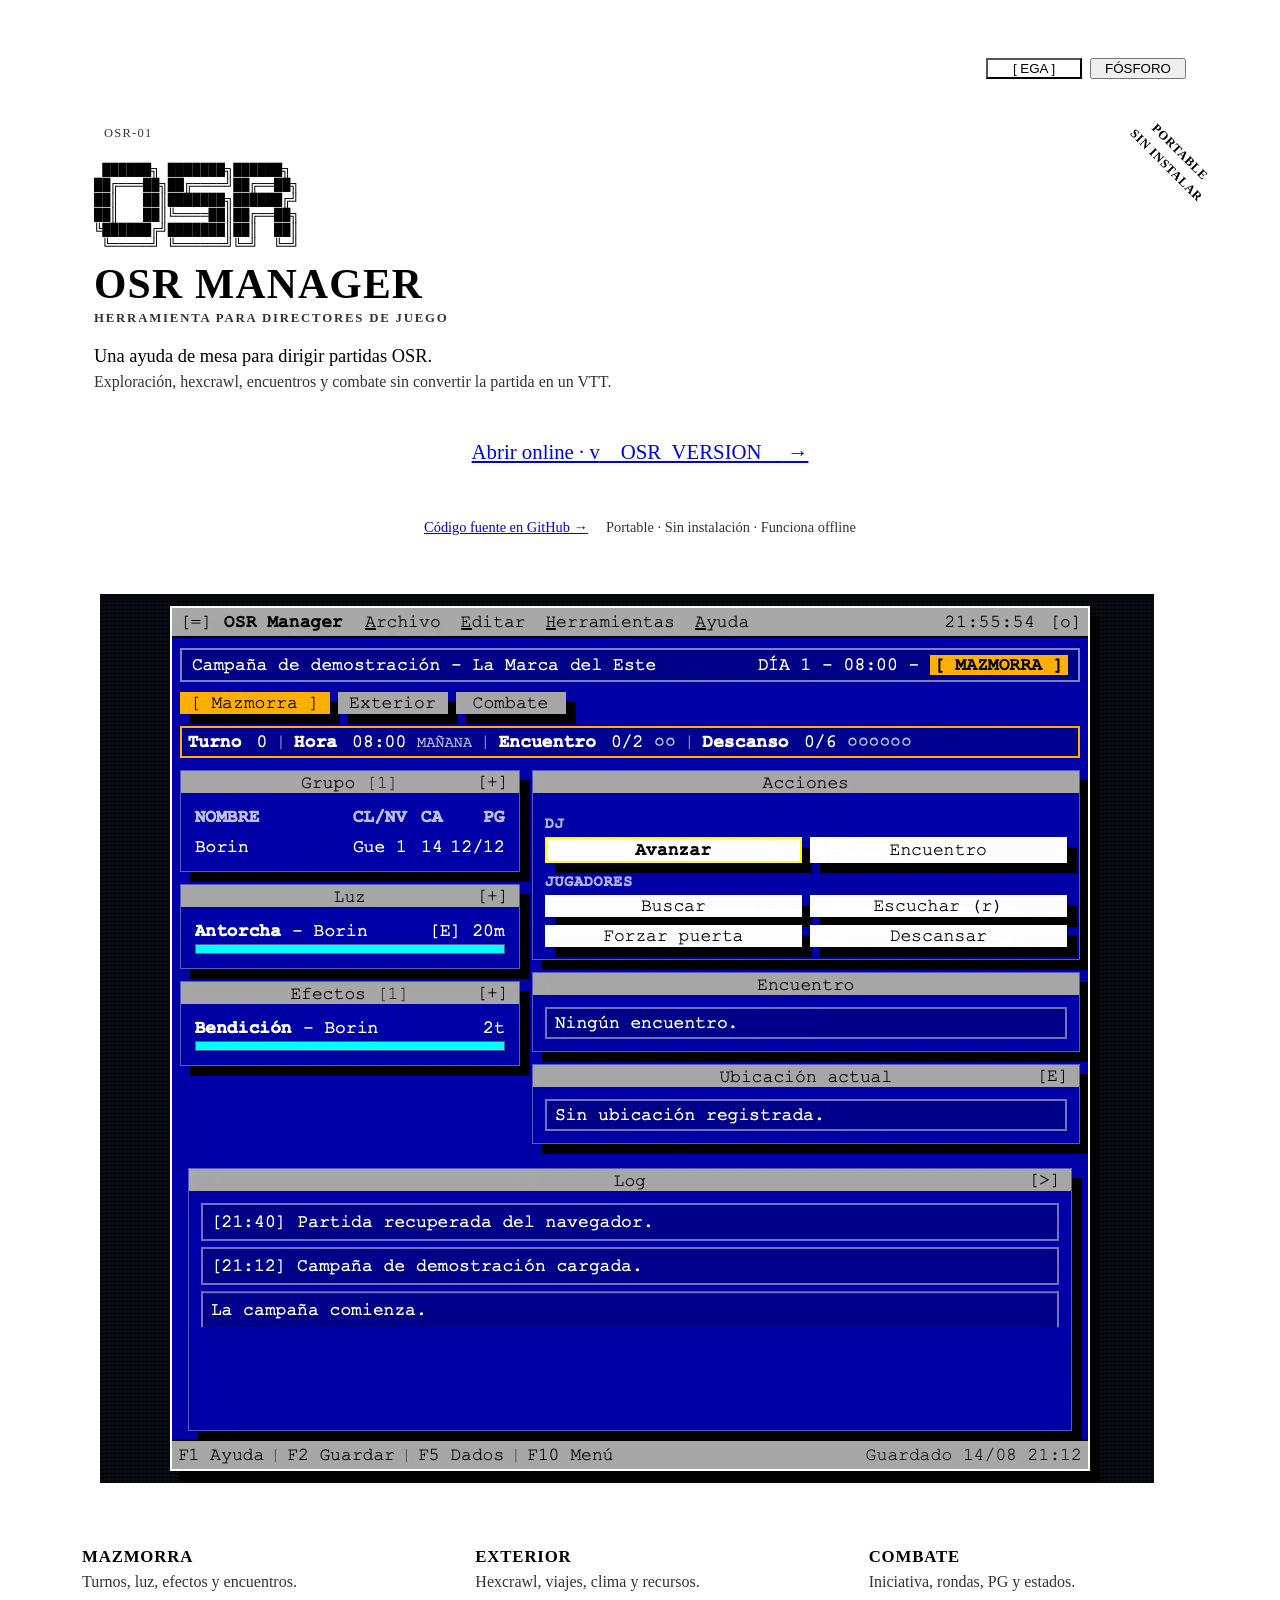
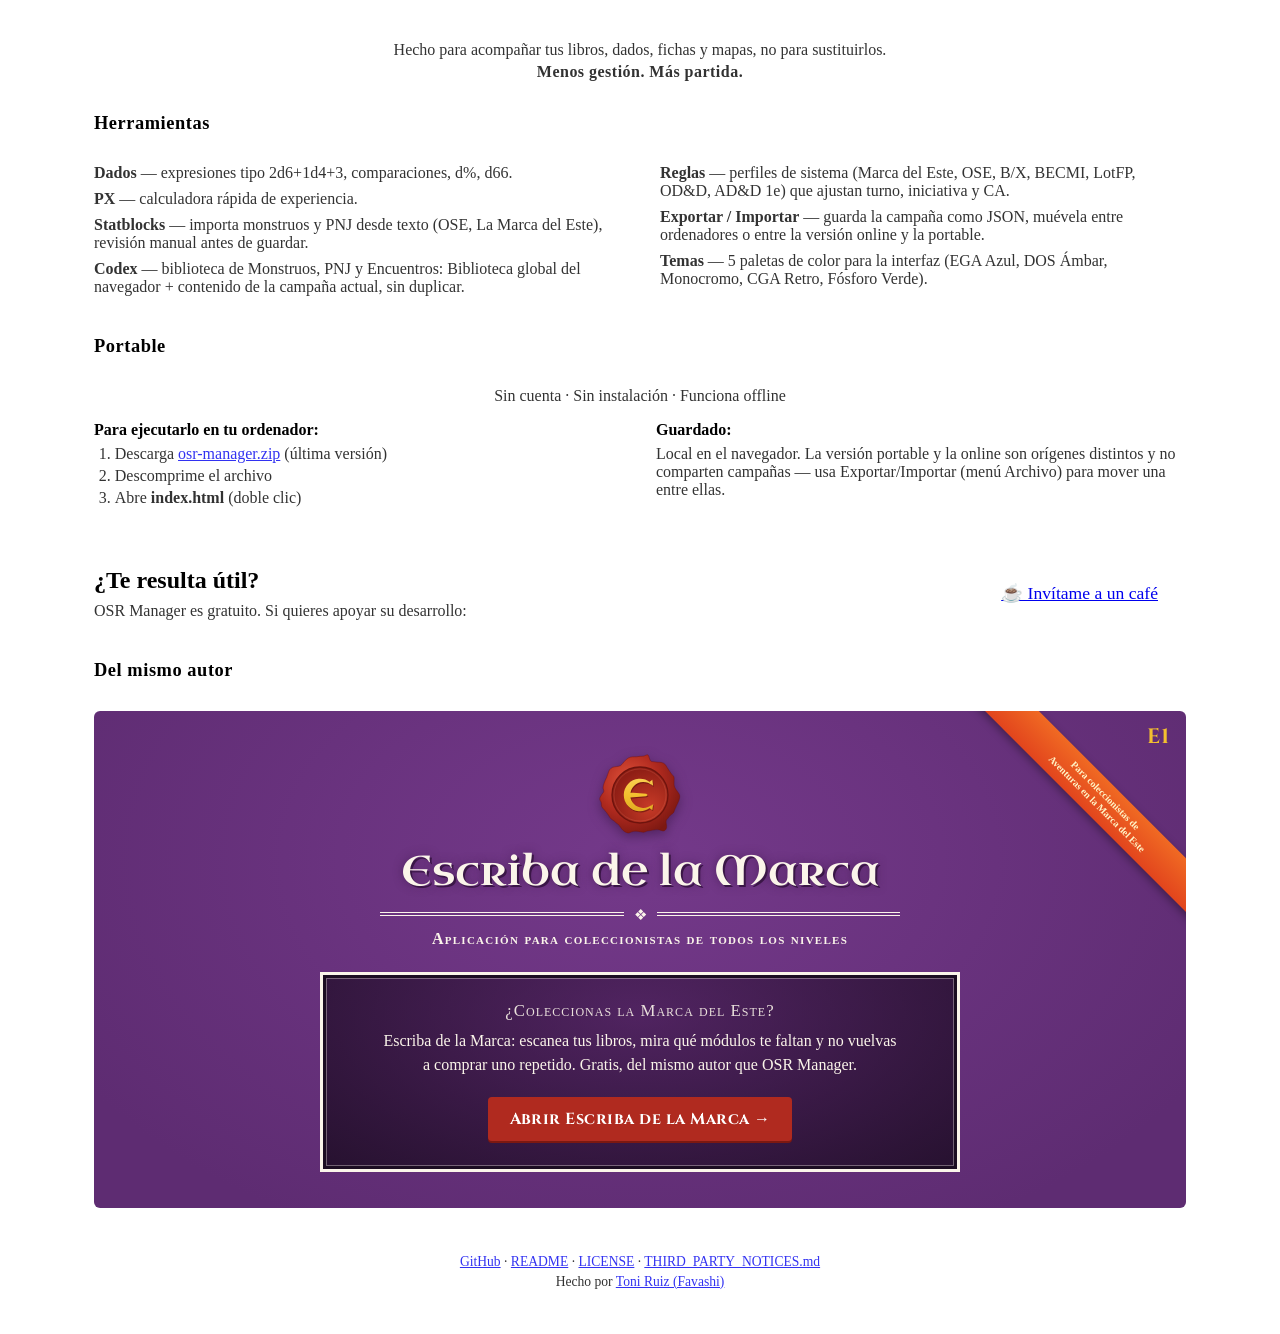
==== commit d9c23a59: "Rediseña el banner de Escriba: franja completa, E1 a la derecha y marco interior La franja usa un co" ====
--- a/site/index.html
+++ b/site/index.html
@@ -338,55 +338,73 @@
     .escriba-banner {
       position: relative;
       overflow: hidden;
-      display: grid;
-      grid-template-columns: auto 1fr;
-      align-items: center;
-      gap: 28px;
-      padding: 44px 40px 34px;
+      padding: 40px 40px 36px;
       border-radius: 6px;
       background: radial-gradient(ellipse at 50% 30%, #74398a, #5e2c72 85%);
       color: #fbf5ea;
       font-family: Georgia, 'Times New Roman', serif;
+      text-align: center;
     }
 
     .escriba-code {
       position: absolute;
       top: 12px;
-      left: 16px;
+      right: 16px;
+      z-index: 1;
       color: #f3c02f;
       font-family: 'Cinzel', Georgia, serif;
       font-weight: 700;
-      font-size: 1.05em;
-      letter-spacing: 0.08em;
-    }
-
+      font-size: 1.3em;
+      letter-spacing: 0.04em;
+    }
+
+    /* Franja en esquina: contenedor cuadrado recortado + span girado
+       (mismas medidas que .corner-ribbon de Escriba), para que las dos
+       líneas quepan enteras dentro de la franja. */
     .escriba-ribbon {
       position: absolute;
-      top: 34px;
-      right: -78px;
-      width: 300px;
+      top: 0;
+      right: 0;
+      width: 240px;
+      height: 240px;
+      overflow: hidden;
+      pointer-events: none;
+    }
+
+    .escriba-ribbon span {
+      position: absolute;
+      top: 70px;
+      right: -80px;
+      width: 330px;
       transform: rotate(45deg);
+      padding: 7px 0 6px;
       background: linear-gradient(180deg, #f06a23, #e2451d);
+      box-shadow: 0 3px 8px rgba(0, 0, 0, 0.35);
+      text-align: center;
+      font: 700 0.62rem/1.25 Georgia, serif;
       color: #fff4c6;
-      text-align: center;
-      font-size: 0.66em;
-      font-weight: bold;
-      line-height: 1.35;
-      letter-spacing: 0.03em;
-      padding: 5px 0;
-      box-shadow: 0 2px 6px rgba(58, 22, 70, 0.5);
     }
 
     .escriba-seal {
-      width: 128px;
-      height: 128px;
+      width: 88px;
+      height: 88px;
+      margin: 0 auto 10px;
       filter: drop-shadow(0 4px 6px rgba(58, 22, 70, 0.6));
     }
 
-    .escriba-body { max-width: 560px; }
+    /* Marco interior: filete crema con línea oscura por dentro, como el
+       marco de la captura en la portada de Escriba. */
+    .escriba-frame {
+      max-width: 640px;
+      margin: 24px auto 0;
+      padding: 26px 30px 28px;
+      border: 3px solid #fbf5ea;
+      box-shadow: inset 0 0 0 3px #1c0d22, inset 0 0 0 4px rgba(251, 245, 234, 0.35);
+      background: radial-gradient(ellipse at 50% 20%, rgba(58, 22, 70, 0.55), rgba(24, 10, 30, 0.8));
+    }
 
     .escriba-kicker {
-      margin: 0 0 4px;
+      margin: 0 0 8px;
       font-variant: small-caps;
       letter-spacing: 0.06em;
       font-size: 1.05em;
@@ -397,7 +415,7 @@
       margin: 0;
       font-family: 'Uncial Antiqua', 'Cinzel', Georgia, serif;
       font-weight: normal;
-      font-size: 2.3em;
+      font-size: 2.6em;
       line-height: 1.1;
       color: #fbf5ea;
       text-shadow: 2px 2px 0 #3a1646, 0 0 10px rgba(58, 22, 70, 0.6);
@@ -407,8 +425,8 @@
       display: flex;
       align-items: center;
       gap: 10px;
-      margin: 10px 0 6px;
-      max-width: 360px;
+      margin: 12px auto 8px;
+      max-width: 520px;
       color: #fbf5ea;
       font-size: 0.95em;
       line-height: 1;
@@ -422,12 +440,13 @@
     }
 
     .escriba-subtitle {
-      margin: 0 0 14px;
+      margin: 0;
+      font-weight: bold;
       font-variant: small-caps;
       letter-spacing: 0.08em;
     }
 
-    .escriba-text { margin: 0 0 20px; line-height: 1.5; }
+    .escriba-text { max-width: 520px; margin: 0 auto 20px; line-height: 1.5; }
 
     .escriba-button {
       display: inline-block;
@@ -470,6 +489,9 @@
     @media (max-width: 760px) {
       ul.tool-list { columns: 1; }
       .portable-grid { grid-template-columns: 1fr; gap: 20px; }
+      /* Estrecho: la franja de la esquina alcanza el centro, así que el
+         sello baja para no quedar debajo de ella. */
+      .escriba-banner { padding-top: 110px; }
     }
 
     @media (max-width: 640px) {
@@ -477,9 +499,8 @@
       .mode-col { border-left: none; border-top: 2px solid var(--border); }
       .mode-col:first-child { border-top: none; }
       .support-row { flex-direction: column; align-items: center; text-align: center; }
-      .escriba-banner { grid-template-columns: 1fr; justify-items: center; text-align: center; gap: 16px; padding: 64px 22px 28px; }
-      .escriba-seal { width: 104px; height: 104px; }
-      .escriba-rule { margin-left: auto; margin-right: auto; }
+      .escriba-banner { padding: 110px 22px 28px; }
+      .escriba-frame { padding: 22px 18px 24px; }
     }
 
     @media (max-width: 520px) {
@@ -493,9 +514,13 @@
       .cta-row .tui-button { text-align: center; }
       .hero .cta-row .tui-button { padding: 16px 20px; font-size: 1.1em; }
       .theme-toggle { justify-content: center; }
-      .escriba-banner { padding: 60px 16px 24px; }
+      /* Deja sitio a la franja de la esquina por encima del sello. */
+      .escriba-banner { padding: 100px 16px 22px; }
+      .escriba-seal { width: 72px; height: 72px; }
+      .escriba-code { font-size: 1.1em; right: 12px; }
       .escriba-title { font-size: 1.8em; }
-      .escriba-ribbon { top: 24px; right: -86px; width: 280px; font-size: 0.6em; }
+      .escriba-ribbon { width: 170px; height: 170px; }
+      .escriba-ribbon span { top: 48px; right: -64px; width: 250px; font-size: 0.52rem; }
       .escriba-button { display: block; }
     }
   </style>
@@ -628,13 +653,13 @@
         <h2 class="tui-panel-header section-title">Del mismo autor</h2>
         <aside class="escriba-banner" aria-label="Escriba de la Marca">
           <div class="escriba-code" aria-hidden="true">E1</div>
-          <div class="escriba-ribbon" aria-hidden="true">Para coleccionistas de<br />Aventuras en la Marca del Este</div>
-          <img class="escriba-seal" src="./assets/escriba-seal.svg" alt="" width="128" height="128" loading="lazy" />
-          <div class="escriba-body">
+          <div class="escriba-ribbon" aria-hidden="true"><span>Para coleccionistas de<br />Aventuras en la Marca del Este</span></div>
+          <img class="escriba-seal" src="./assets/escriba-seal.svg" alt="" width="88" height="88" loading="lazy" />
+          <h3 class="escriba-title">Escriba de la Marca</h3>
+          <div class="escriba-rule" aria-hidden="true">❖</div>
+          <p class="escriba-subtitle">Aplicación para coleccionistas de todos los niveles</p>
+          <div class="escriba-frame">
             <p class="escriba-kicker">¿Coleccionas la Marca del Este?</p>
-            <h3 class="escriba-title">Escriba de la Marca</h3>
-            <div class="escriba-rule" aria-hidden="true">❖</div>
-            <p class="escriba-subtitle">Aplicación para coleccionistas de todos los niveles</p>
             <p class="escriba-text">Escriba de la Marca: escanea tus libros, mira qué módulos te faltan y no vuelvas a comprar uno repetido. Gratis, del mismo autor que OSR Manager.</p>
             <a class="escriba-button" href="https://favashi.github.io/escribadelamarca/?ref=osr-manager" rel="noopener">Abrir Escriba de la Marca →</a>
           </div>
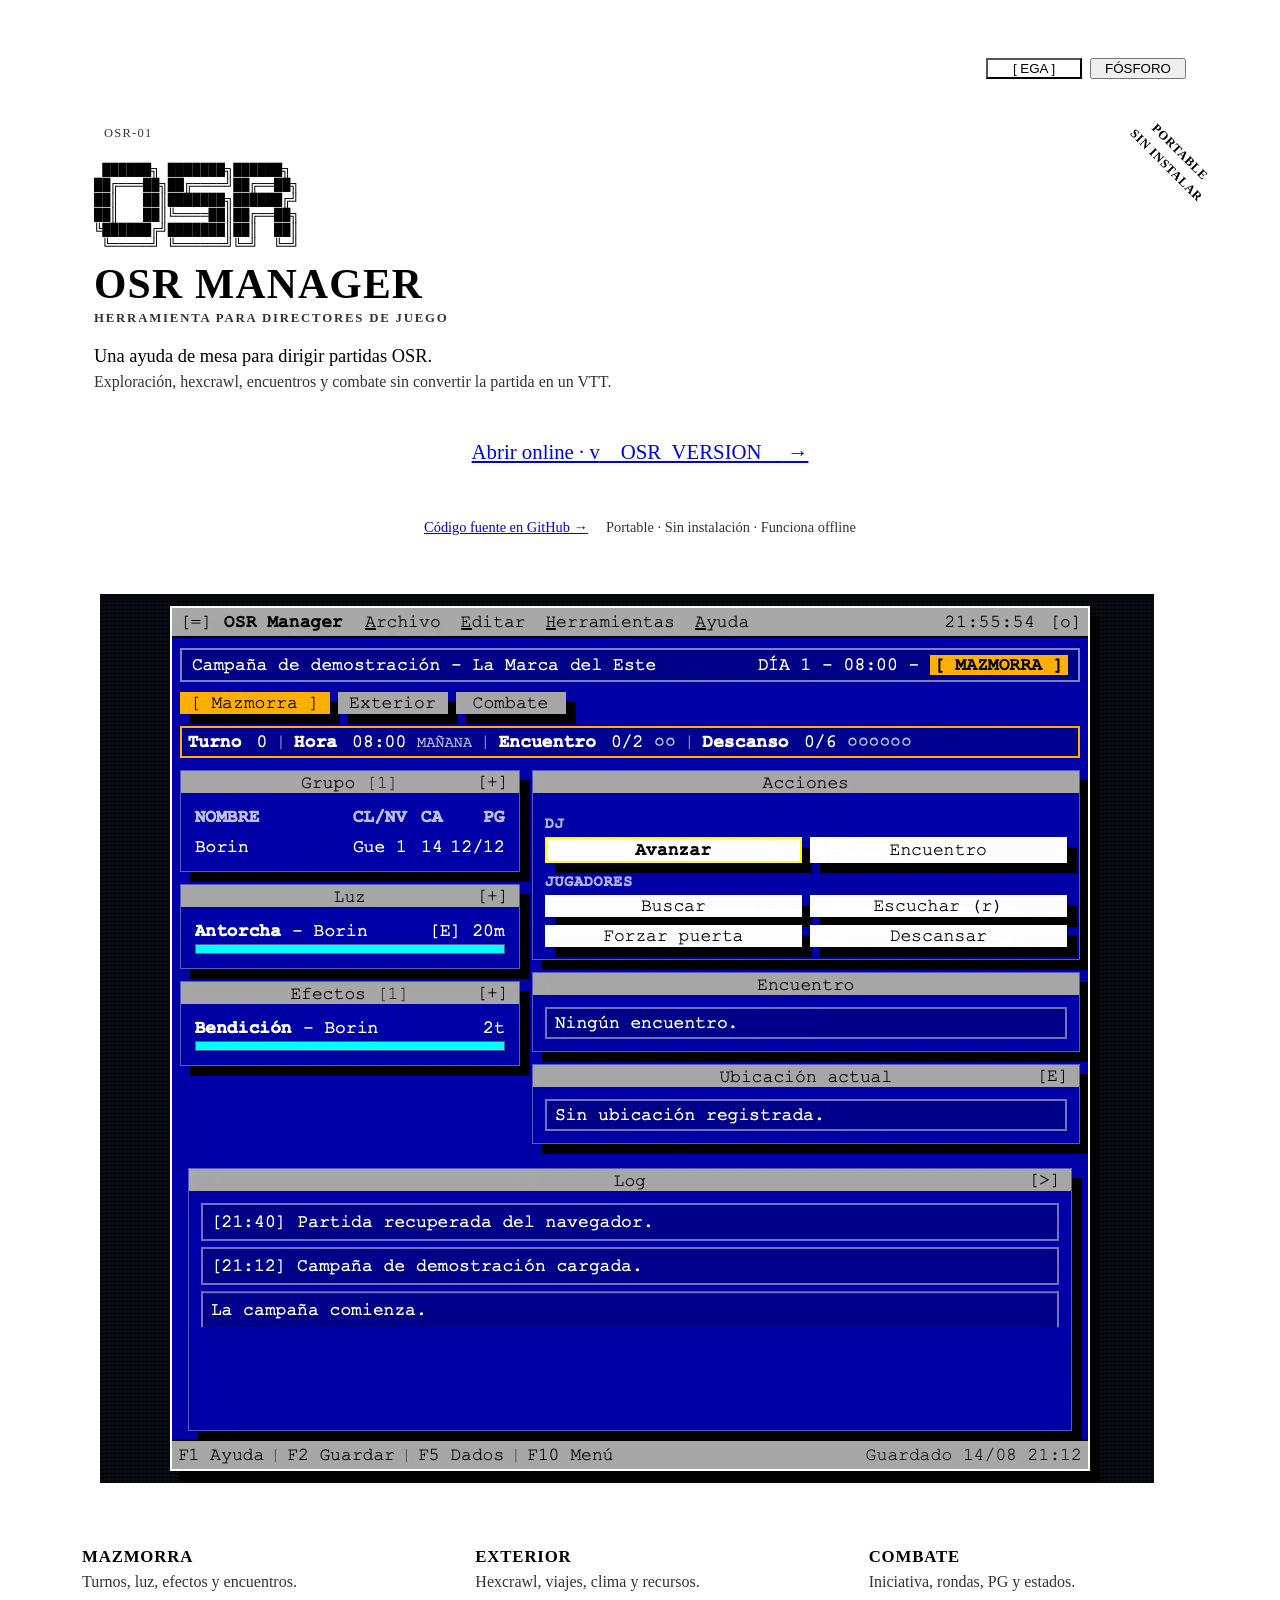
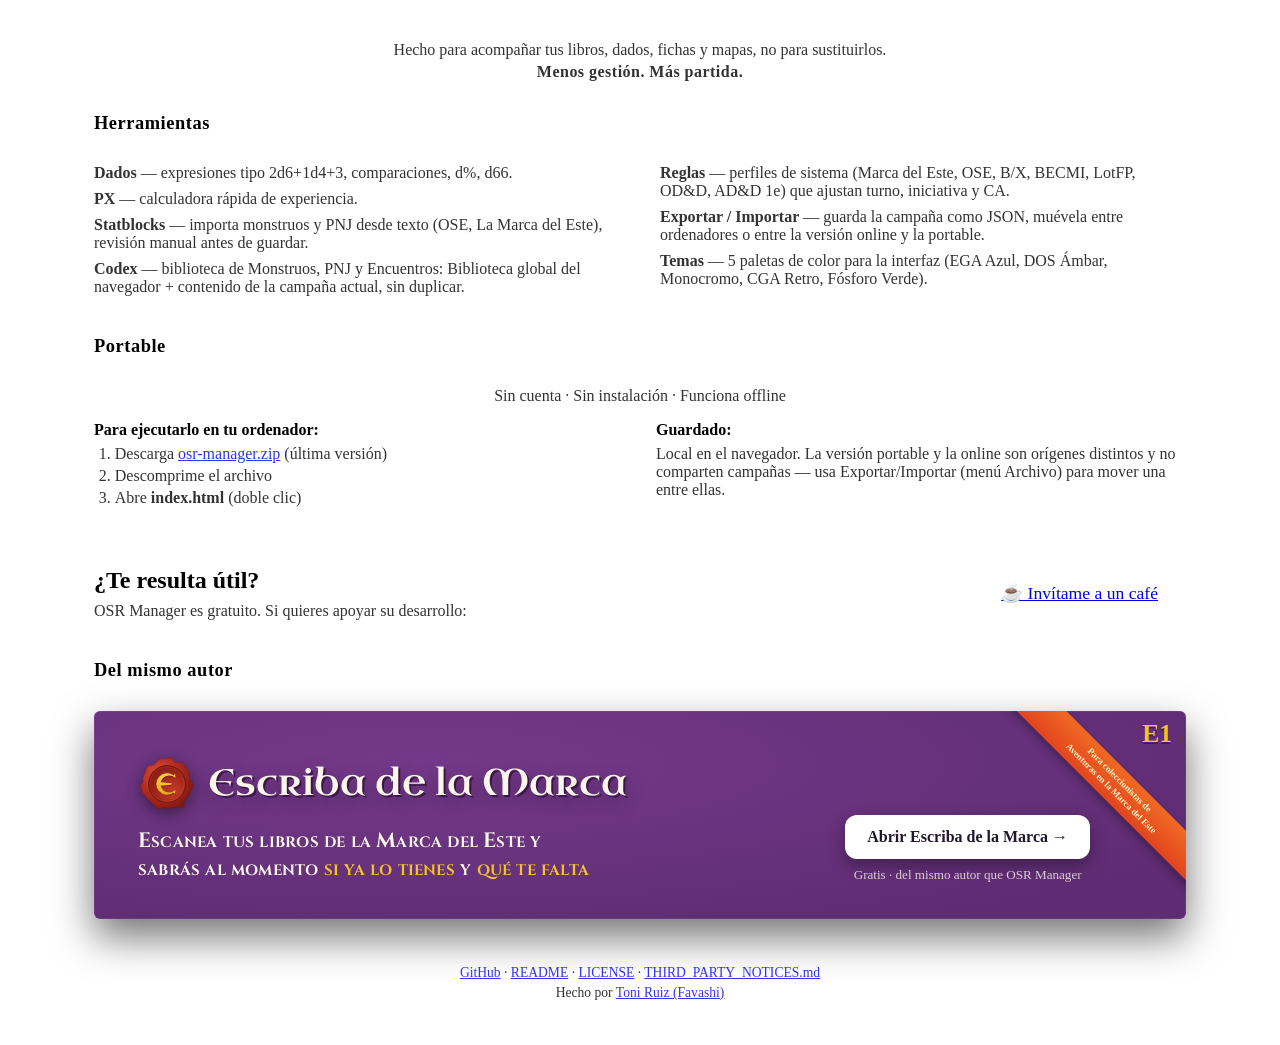
==== commit 822b9f8c: "Rehace el banner de Escriba con la nueva portada de Escriba de la Marca Banner compacto y horizontal" ====
--- a/site/index.html
+++ b/site/index.html
@@ -338,133 +338,105 @@
     .escriba-banner {
       position: relative;
       overflow: hidden;
-      padding: 40px 40px 36px;
+      display: grid;
+      grid-template-columns: 1fr auto;
+      align-items: end;
+      gap: 20px 36px;
+      /* Derecha más ancha: el botón queda fuera del ribete de la esquina. */
+      padding: 44px 96px 36px 44px;
       border-radius: 6px;
-      background: radial-gradient(ellipse at 50% 30%, #74398a, #5e2c72 85%);
+      background: radial-gradient(ellipse at 30% 25%, #74398a, #5e2c72 85%);
+      box-shadow: 0 18px 40px rgba(0, 0, 0, 0.55), inset 0 0 0 1px rgba(255, 255, 255, 0.06);
       color: #fbf5ea;
       font-family: Georgia, 'Times New Roman', serif;
-      text-align: center;
     }
 
     .escriba-code {
       position: absolute;
-      top: 12px;
-      right: 16px;
-      z-index: 1;
+      top: 8px;
+      right: 14px;
+      z-index: 3;
       color: #f3c02f;
-      font-family: 'Cinzel', Georgia, serif;
-      font-weight: 700;
-      font-size: 1.3em;
-      letter-spacing: 0.04em;
-    }
-
-    /* Franja en esquina: contenedor cuadrado recortado + span girado
-       (mismas medidas que .corner-ribbon de Escriba), para que las dos
-       líneas quepan enteras dentro de la franja. */
+      font: 700 1.6rem Georgia, serif;
+      text-shadow: 0 2px 0 rgba(0, 0, 0, 0.35);
+    }
+
+    /* Ribete en esquina: contenedor cuadrado recortado + span girado
+       (mismas medidas que .lp-ribbon de la portada de Escriba). */
     .escriba-ribbon {
       position: absolute;
       top: 0;
       right: 0;
-      width: 240px;
-      height: 240px;
+      z-index: 2;
+      width: 200px;
+      height: 200px;
       overflow: hidden;
       pointer-events: none;
     }
 
     .escriba-ribbon span {
       position: absolute;
-      top: 70px;
-      right: -80px;
-      width: 330px;
+      top: 56px;
+      right: -74px;
+      width: 290px;
       transform: rotate(45deg);
-      padding: 7px 0 6px;
+      padding: 6px 0;
       background: linear-gradient(180deg, #f06a23, #e2451d);
       box-shadow: 0 3px 8px rgba(0, 0, 0, 0.35);
       text-align: center;
-      font: 700 0.62rem/1.25 Georgia, serif;
+      font: 700 0.58rem/1.25 Georgia, serif;
       color: #fff4c6;
     }
 
+    .escriba-text { display: grid; gap: 14px; min-width: 0; }
+
+    .escriba-brand { display: flex; align-items: center; gap: 12px; }
+
     .escriba-seal {
-      width: 88px;
-      height: 88px;
-      margin: 0 auto 10px;
-      filter: drop-shadow(0 4px 6px rgba(58, 22, 70, 0.6));
-    }
-
-    /* Marco interior: filete crema con línea oscura por dentro, como el
-       marco de la captura en la portada de Escriba. */
-    .escriba-frame {
-      max-width: 640px;
-      margin: 24px auto 0;
-      padding: 26px 30px 28px;
-      border: 3px solid #fbf5ea;
-      box-shadow: inset 0 0 0 3px #1c0d22, inset 0 0 0 4px rgba(251, 245, 234, 0.35);
-      background: radial-gradient(ellipse at 50% 20%, rgba(58, 22, 70, 0.55), rgba(24, 10, 30, 0.8));
-    }
-
-    .escriba-kicker {
-      margin: 0 0 8px;
-      font-variant: small-caps;
-      letter-spacing: 0.06em;
-      font-size: 1.05em;
-      opacity: 0.9;
+      flex: none;
+      width: 58px;
+      height: 58px;
+      filter: drop-shadow(0 4px 8px rgba(0, 0, 0, 0.45));
     }
 
     .escriba-title {
       margin: 0;
-      font-family: 'Uncial Antiqua', 'Cinzel', Georgia, serif;
-      font-weight: normal;
-      font-size: 2.6em;
-      line-height: 1.1;
+      font: 400 clamp(1.7rem, 4.5vw, 2.3rem)/1.05 'Uncial Antiqua', 'Cinzel', Georgia, serif;
       color: #fbf5ea;
-      text-shadow: 2px 2px 0 #3a1646, 0 0 10px rgba(58, 22, 70, 0.6);
-    }
-
-    .escriba-rule {
-      display: flex;
-      align-items: center;
-      gap: 10px;
-      margin: 12px auto 8px;
-      max-width: 520px;
-      color: #fbf5ea;
-      font-size: 0.95em;
-      line-height: 1;
-    }
-
-    .escriba-rule::before,
-    .escriba-rule::after {
-      content: '';
-      flex: 1;
-      border-top: 4px double #fbf5ea;
-    }
-
-    .escriba-subtitle {
+      text-shadow: 2px 2px 0 #3a1646, 0 6px 18px rgba(0, 0, 0, 0.35);
+    }
+
+    .escriba-promise {
       margin: 0;
-      font-weight: bold;
+      max-width: 34rem;
+      font: 700 clamp(1.05rem, 2.6vw, 1.3rem)/1.35 'Cinzel', Georgia, serif;
       font-variant: small-caps;
-      letter-spacing: 0.08em;
-    }
-
-    .escriba-text { max-width: 520px; margin: 0 auto 20px; line-height: 1.5; }
+      letter-spacing: 0.01em;
+      text-wrap: balance;
+    }
+
+    .escriba-promise em { font-style: normal; color: #f3c02f; }
+
+    .escriba-cta { display: grid; gap: 8px; justify-items: center; }
+
+    .escriba-cta small { font-size: 0.82em; color: rgba(251, 245, 234, 0.8); }
 
     .escriba-button {
       display: inline-block;
-      padding: 11px 22px;
-      border-radius: 4px;
-      background: #b02a1f;
-      color: #fff !important;
-      font-family: 'Cinzel', Georgia, serif;
+      padding: 13px 22px;
+      border-radius: 12px;
+      background: #fff;
+      color: #22172a !important;
       font-weight: 700;
-      letter-spacing: 0.03em;
       text-decoration: none;
-      box-shadow: 0 2px 0 #7c1811;
+      white-space: nowrap;
+      box-shadow: 0 6px 16px rgba(0, 0, 0, 0.35);
     }
 
     .escriba-button:hover,
     .escriba-button:focus-visible {
-      background: #c63a27;
-      color: #fff !important;
+      background: #fbf5ea;
+      color: #22172a !important;
     }
 
     .escriba-button:focus-visible {
@@ -484,14 +456,21 @@
       .hero { padding-top: 50px; }
       h1 { font-size: 2.1em; }
       .ribbon { right: -54px; width: 210px; }
+      /* Apilado y centrado; margen arriba para que el ribete no tape el sello. */
+      .escriba-banner { grid-template-columns: 1fr; justify-items: center; text-align: center; padding: 64px 20px 26px; }
+      .escriba-text { justify-items: center; }
+      .escriba-brand { flex-direction: column; gap: 6px; }
+      .escriba-seal { width: 46px; height: 46px; }
+      .escriba-ribbon { width: 150px; height: 150px; }
+      .escriba-ribbon span { top: 40px; right: -62px; width: 230px; font-size: 0.5rem; }
+      .escriba-code { font-size: 1.25rem; top: 5px; right: 9px; }
+      .escriba-cta { justify-self: stretch; }
+      .escriba-button { white-space: normal; }
     }
 
     @media (max-width: 760px) {
       ul.tool-list { columns: 1; }
       .portable-grid { grid-template-columns: 1fr; gap: 20px; }
-      /* Estrecho: la franja de la esquina alcanza el centro, así que el
-         sello baja para no quedar debajo de ella. */
-      .escriba-banner { padding-top: 110px; }
     }
 
     @media (max-width: 640px) {
@@ -499,8 +478,6 @@
       .mode-col { border-left: none; border-top: 2px solid var(--border); }
       .mode-col:first-child { border-top: none; }
       .support-row { flex-direction: column; align-items: center; text-align: center; }
-      .escriba-banner { padding: 110px 22px 28px; }
-      .escriba-frame { padding: 22px 18px 24px; }
     }
 
     @media (max-width: 520px) {
@@ -514,14 +491,8 @@
       .cta-row .tui-button { text-align: center; }
       .hero .cta-row .tui-button { padding: 16px 20px; font-size: 1.1em; }
       .theme-toggle { justify-content: center; }
-      /* Deja sitio a la franja de la esquina por encima del sello. */
-      .escriba-banner { padding: 100px 16px 22px; }
-      .escriba-seal { width: 72px; height: 72px; }
-      .escriba-code { font-size: 1.1em; right: 12px; }
-      .escriba-title { font-size: 1.8em; }
-      .escriba-ribbon { width: 170px; height: 170px; }
-      .escriba-ribbon span { top: 48px; right: -64px; width: 250px; font-size: 0.52rem; }
-      .escriba-button { display: block; }
+      .escriba-banner { padding-inline: 16px; }
+      .escriba-button { padding: 12px 14px; font-size: 0.95em; }
     }
   </style>
 
@@ -654,14 +625,16 @@
         <aside class="escriba-banner" aria-label="Escriba de la Marca">
           <div class="escriba-code" aria-hidden="true">E1</div>
           <div class="escriba-ribbon" aria-hidden="true"><span>Para coleccionistas de<br />Aventuras en la Marca del Este</span></div>
-          <img class="escriba-seal" src="./assets/escriba-seal.svg" alt="" width="88" height="88" loading="lazy" />
-          <h3 class="escriba-title">Escriba de la Marca</h3>
-          <div class="escriba-rule" aria-hidden="true">❖</div>
-          <p class="escriba-subtitle">Aplicación para coleccionistas de todos los niveles</p>
-          <div class="escriba-frame">
-            <p class="escriba-kicker">¿Coleccionas la Marca del Este?</p>
-            <p class="escriba-text">Escriba de la Marca: escanea tus libros, mira qué módulos te faltan y no vuelvas a comprar uno repetido. Gratis, del mismo autor que OSR Manager.</p>
+          <div class="escriba-text">
+            <div class="escriba-brand">
+              <img class="escriba-seal" src="./assets/escriba-seal.svg" alt="" width="58" height="58" loading="lazy" />
+              <h3 class="escriba-title">Escriba de la Marca</h3>
+            </div>
+            <p class="escriba-promise">Escanea tus libros de la Marca del Este y sabrás al momento <em>si ya lo tienes</em> y <em>qué te falta</em></p>
+          </div>
+          <div class="escriba-cta">
             <a class="escriba-button" href="https://favashi.github.io/escribadelamarca/?ref=osr-manager" rel="noopener">Abrir Escriba de la Marca →</a>
+            <small>Gratis · del mismo autor que OSR Manager</small>
           </div>
         </aside>
       </div>
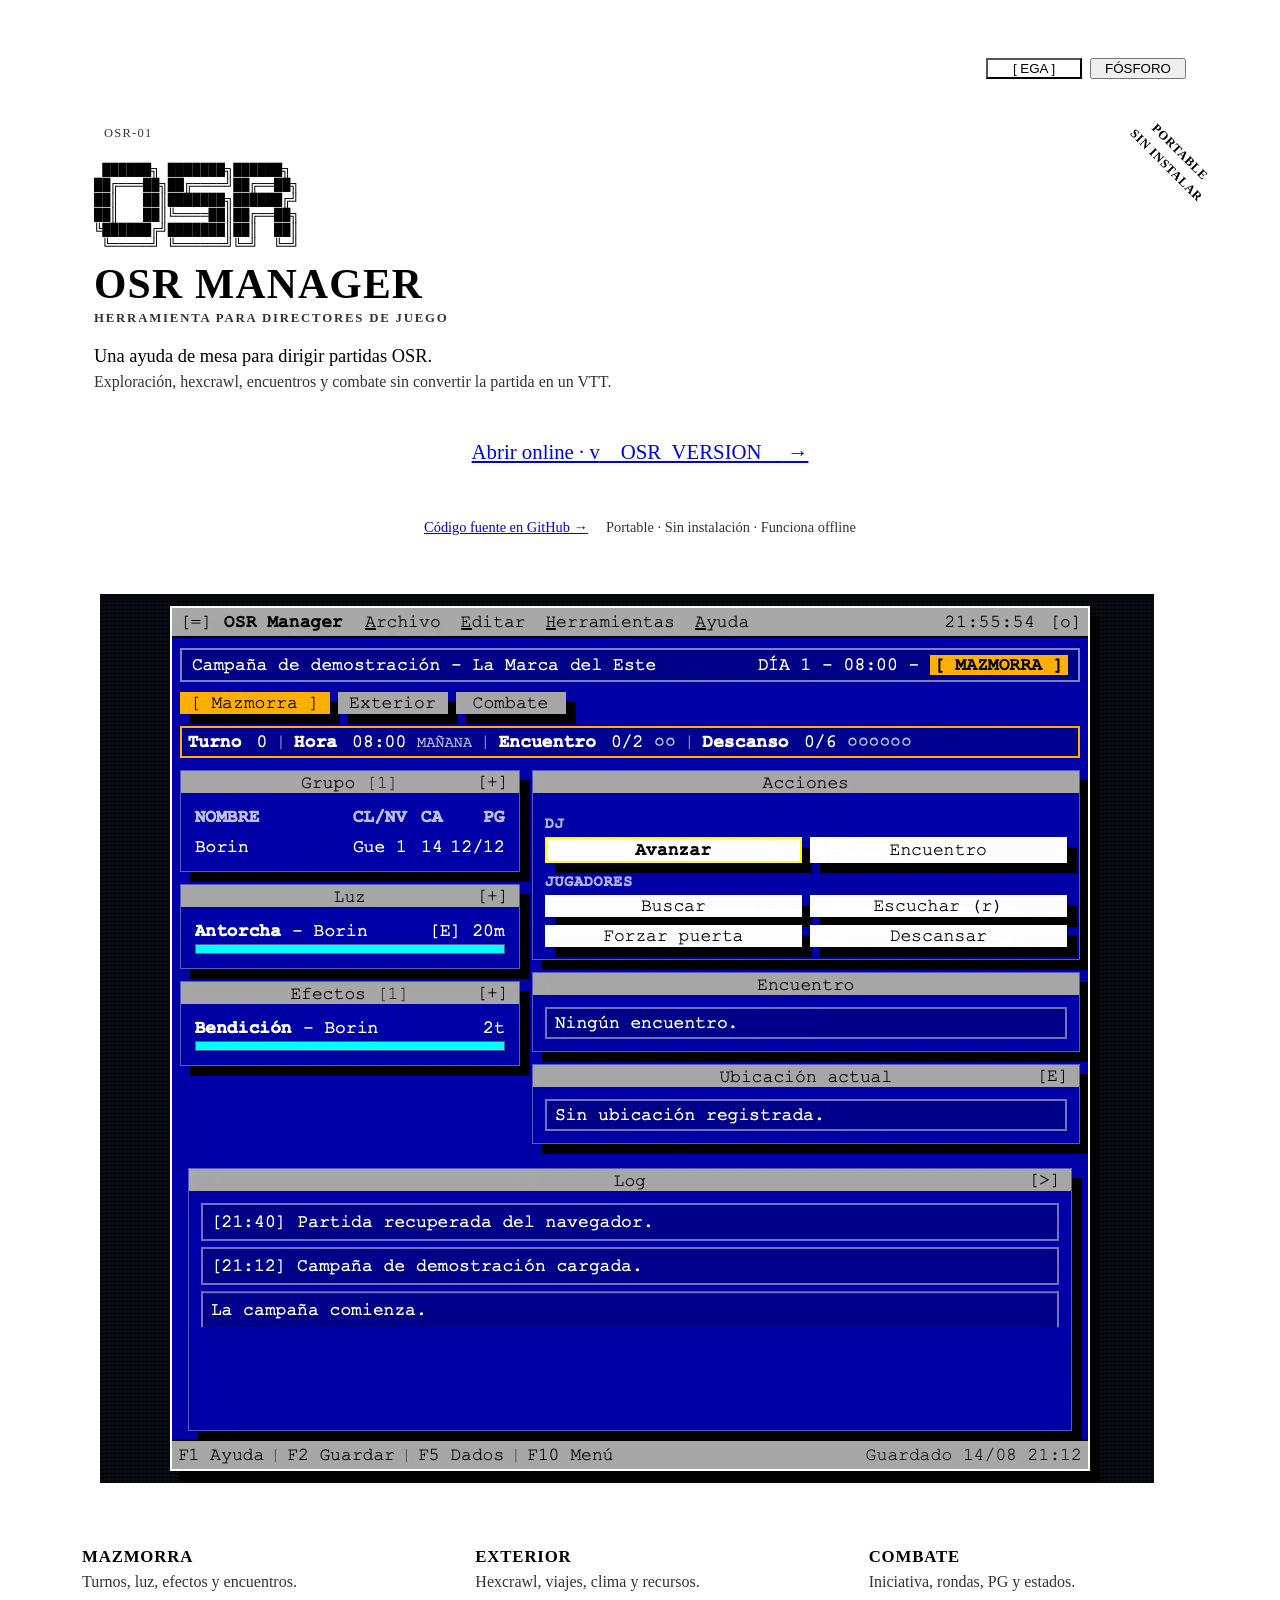
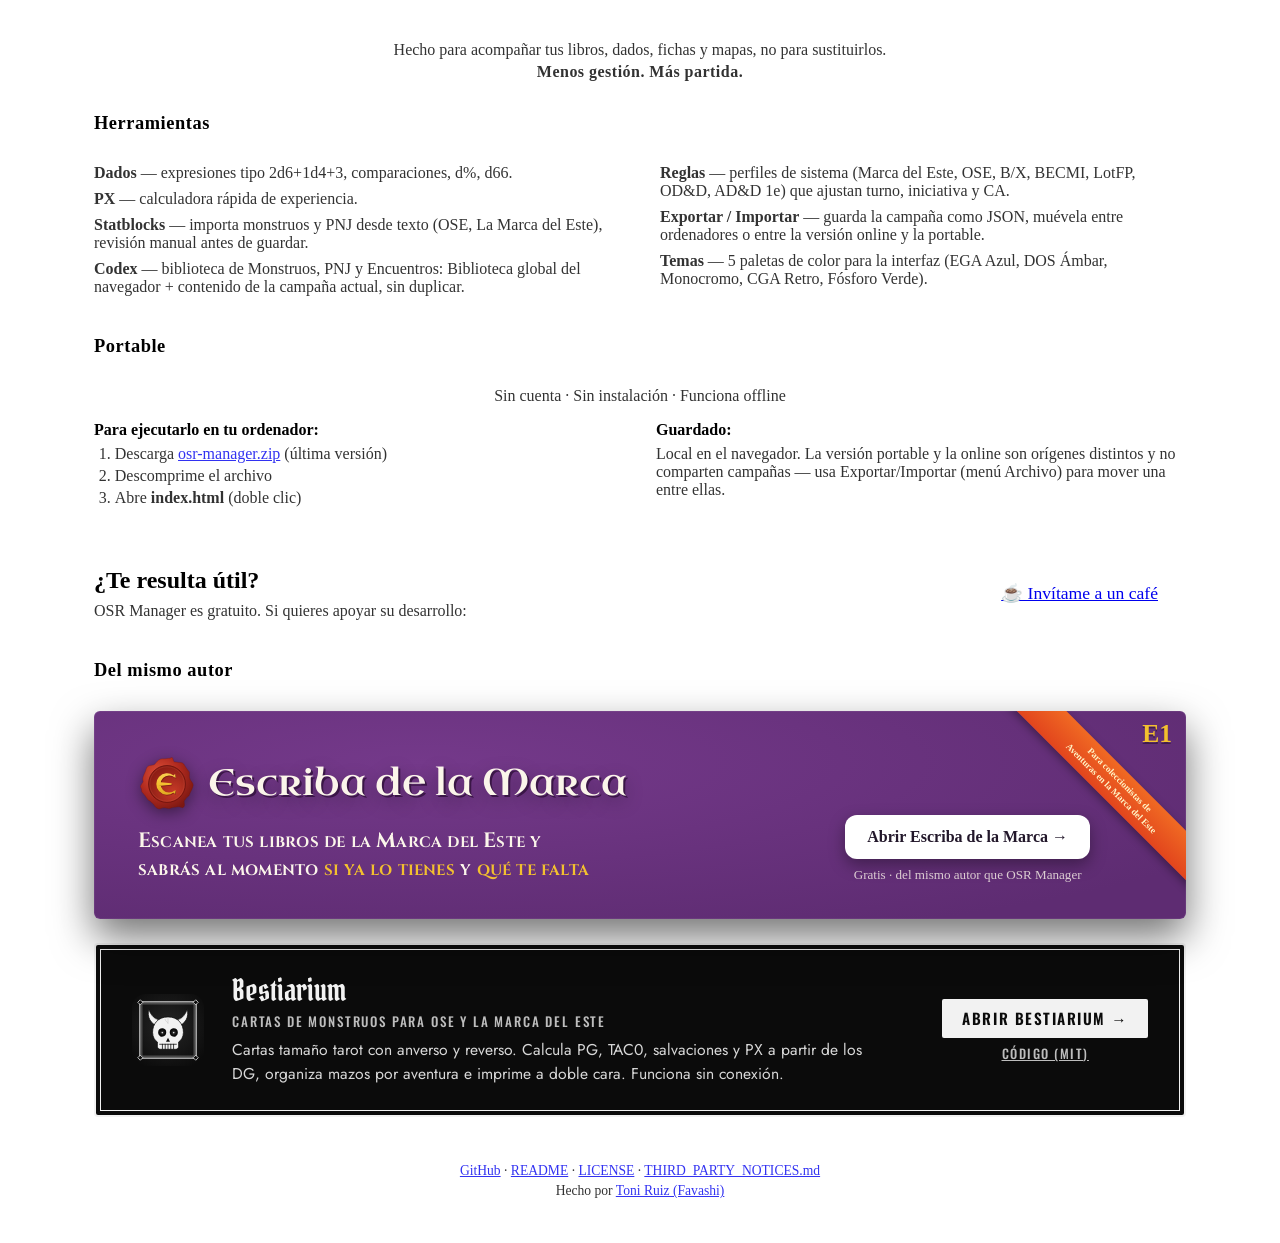
==== commit 00aa5ac1: "Añade banner de Bestiarium en la landing Segundo banner en «Del mismo autor», debajo del de Escriba " ====
--- a/site/index.html
+++ b/site/index.html
@@ -20,11 +20,13 @@
   <link rel="stylesheet" href="./css/tui.css" />
   <link rel="stylesheet" href="./css/custom.css" />
 
-  <!-- Tipografías SOLO del banner de Escriba de la Marca (identidad de
-       ese proyecto). Si no cargan (offline), cae a Georgia/serif. -->
+  <!-- Tipografías SOLO de los banners "Del mismo autor" (identidad de
+       esos proyectos: Cinzel/Uncial para Escriba de la Marca; Pirata One,
+       Jost y Oswald para Bestiarium). Si no cargan (offline), caen a
+       Georgia/serif o sans-serif. -->
   <link rel="preconnect" href="https://fonts.googleapis.com" />
   <link rel="preconnect" href="https://fonts.gstatic.com" crossorigin />
-  <link rel="stylesheet" href="https://fonts.googleapis.com/css2?family=Cinzel:wght@700&family=Uncial+Antiqua&display=swap" />
+  <link rel="stylesheet" href="https://fonts.googleapis.com/css2?family=Cinzel:wght@700&family=Uncial+Antiqua&family=Pirata+One&family=Jost:wght@400;500&family=Oswald:wght@500;600&display=swap" />
 
   <style>
     /* CSS propio de la landing: SOLO layout/composición. Colores,
@@ -444,6 +446,76 @@
       outline-offset: 3px;
     }
 
+    /* --- Del mismo autor: banner de Bestiarium. Misma excepción que el
+       de Escriba: identidad propia de ese proyecto (blanco y negro,
+       Pirata One / Jost / Oswald), colores fijos, no se re-tematiza. --- */
+    .bestiarium-banner {
+      display: grid;
+      grid-template-columns: auto 1fr auto;
+      align-items: center;
+      gap: 20px 28px;
+      margin-top: 24px;
+      padding: 30px 36px;
+      border: 2px solid #f2f2f2;
+      border-radius: 4px;
+      outline: 1px solid #f2f2f2;
+      outline-offset: -7px;
+      background: #0b0b0b;
+      color: #f2f2f2;
+      font-family: 'Jost', system-ui, sans-serif;
+    }
+
+    .bestiarium-icon { flex: none; width: 72px; height: 72px; }
+
+    .bestiarium-text { display: grid; gap: 8px; min-width: 0; }
+
+    .bestiarium-title {
+      margin: 0;
+      font: 400 1.9rem/1 'Pirata One', 'UnifrakturCook', Georgia, serif;
+      color: #f2f2f2;
+    }
+
+    .bestiarium-tagline {
+      margin: 0;
+      font: 500 0.82rem/1.3 'Oswald', 'Arial Narrow', sans-serif;
+      text-transform: uppercase;
+      letter-spacing: 0.14em;
+      color: #bdbdbd;
+      text-wrap: balance;
+    }
+
+    .bestiarium-desc { margin: 0; max-width: 40rem; font-size: 0.98rem; line-height: 1.5; color: #d8d8d8; }
+
+    .bestiarium-links { display: grid; gap: 10px; justify-items: center; }
+
+    .bestiarium-button {
+      display: inline-block;
+      padding: 12px 20px;
+      border-radius: 2px;
+      background: #f2f2f2;
+      color: #0b0b0b !important;
+      font: 600 0.95rem/1 'Oswald', 'Arial Narrow', sans-serif;
+      text-transform: uppercase;
+      letter-spacing: 0.1em;
+      text-decoration: none;
+      white-space: nowrap;
+    }
+
+    .bestiarium-button:hover,
+    .bestiarium-button:focus-visible { background: #ffffff; color: #0b0b0b !important; }
+
+    .bestiarium-button:focus-visible,
+    .bestiarium-code:focus-visible { outline: 2px solid #f2f2f2; outline-offset: 3px; }
+
+    .bestiarium-code {
+      font: 500 0.8rem/1 'Oswald', 'Arial Narrow', sans-serif;
+      text-transform: uppercase;
+      letter-spacing: 0.12em;
+      color: #bdbdbd !important;
+    }
+
+    .bestiarium-code:hover { color: #f2f2f2 !important; }
+
     /* --- Footer --- */
     .footer-row { padding: 16px 44px; font-size: 0.85em; text-align: center; }
     .footer-row p { margin: 0 0 4px; opacity: 0.8; }
@@ -466,6 +538,11 @@
       .escriba-code { font-size: 1.25rem; top: 5px; right: 9px; }
       .escriba-cta { justify-self: stretch; }
       .escriba-button { white-space: normal; }
+      /* Bestiarium: apilado y centrado. */
+      .bestiarium-banner { grid-template-columns: 1fr; justify-items: center; text-align: center; padding: 30px 24px; }
+      .bestiarium-text { justify-items: center; }
+      .bestiarium-links { justify-self: stretch; }
+      .bestiarium-button { white-space: normal; }
     }
 
     @media (max-width: 760px) {
@@ -493,6 +570,8 @@
       .theme-toggle { justify-content: center; }
       .escriba-banner { padding-inline: 16px; }
       .escriba-button { padding: 12px 14px; font-size: 0.95em; }
+      .bestiarium-banner { padding: 26px 16px; }
+      .bestiarium-title { font-size: 1.7rem; }
     }
   </style>
 
@@ -637,6 +716,18 @@
             <small>Gratis · del mismo autor que OSR Manager</small>
           </div>
         </aside>
+        <aside class="bestiarium-banner" aria-label="Bestiarium">
+          <img class="bestiarium-icon" src="./assets/bestiarium.svg" alt="" width="72" height="72" loading="lazy" />
+          <div class="bestiarium-text">
+            <h3 class="bestiarium-title">Bestiarium</h3>
+            <p class="bestiarium-tagline">Cartas de monstruos para OSE y La Marca del Este</p>
+            <p class="bestiarium-desc">Cartas tamaño tarot con anverso y reverso. Calcula PG, TAC0, salvaciones y PX a partir de los DG, organiza mazos por aventura e imprime a doble cara. Funciona sin conexión.</p>
+          </div>
+          <div class="bestiarium-links">
+            <a class="bestiarium-button" href="https://favashi.github.io/bestiarium/?ref=osr-manager" rel="noopener">Abrir Bestiarium →</a>
+            <a class="bestiarium-code" href="https://github.com/Favashi/bestiarium" rel="noopener">Código (MIT)</a>
+          </div>
+        </aside>
       </div>
 
       <div class="row footer-row">
